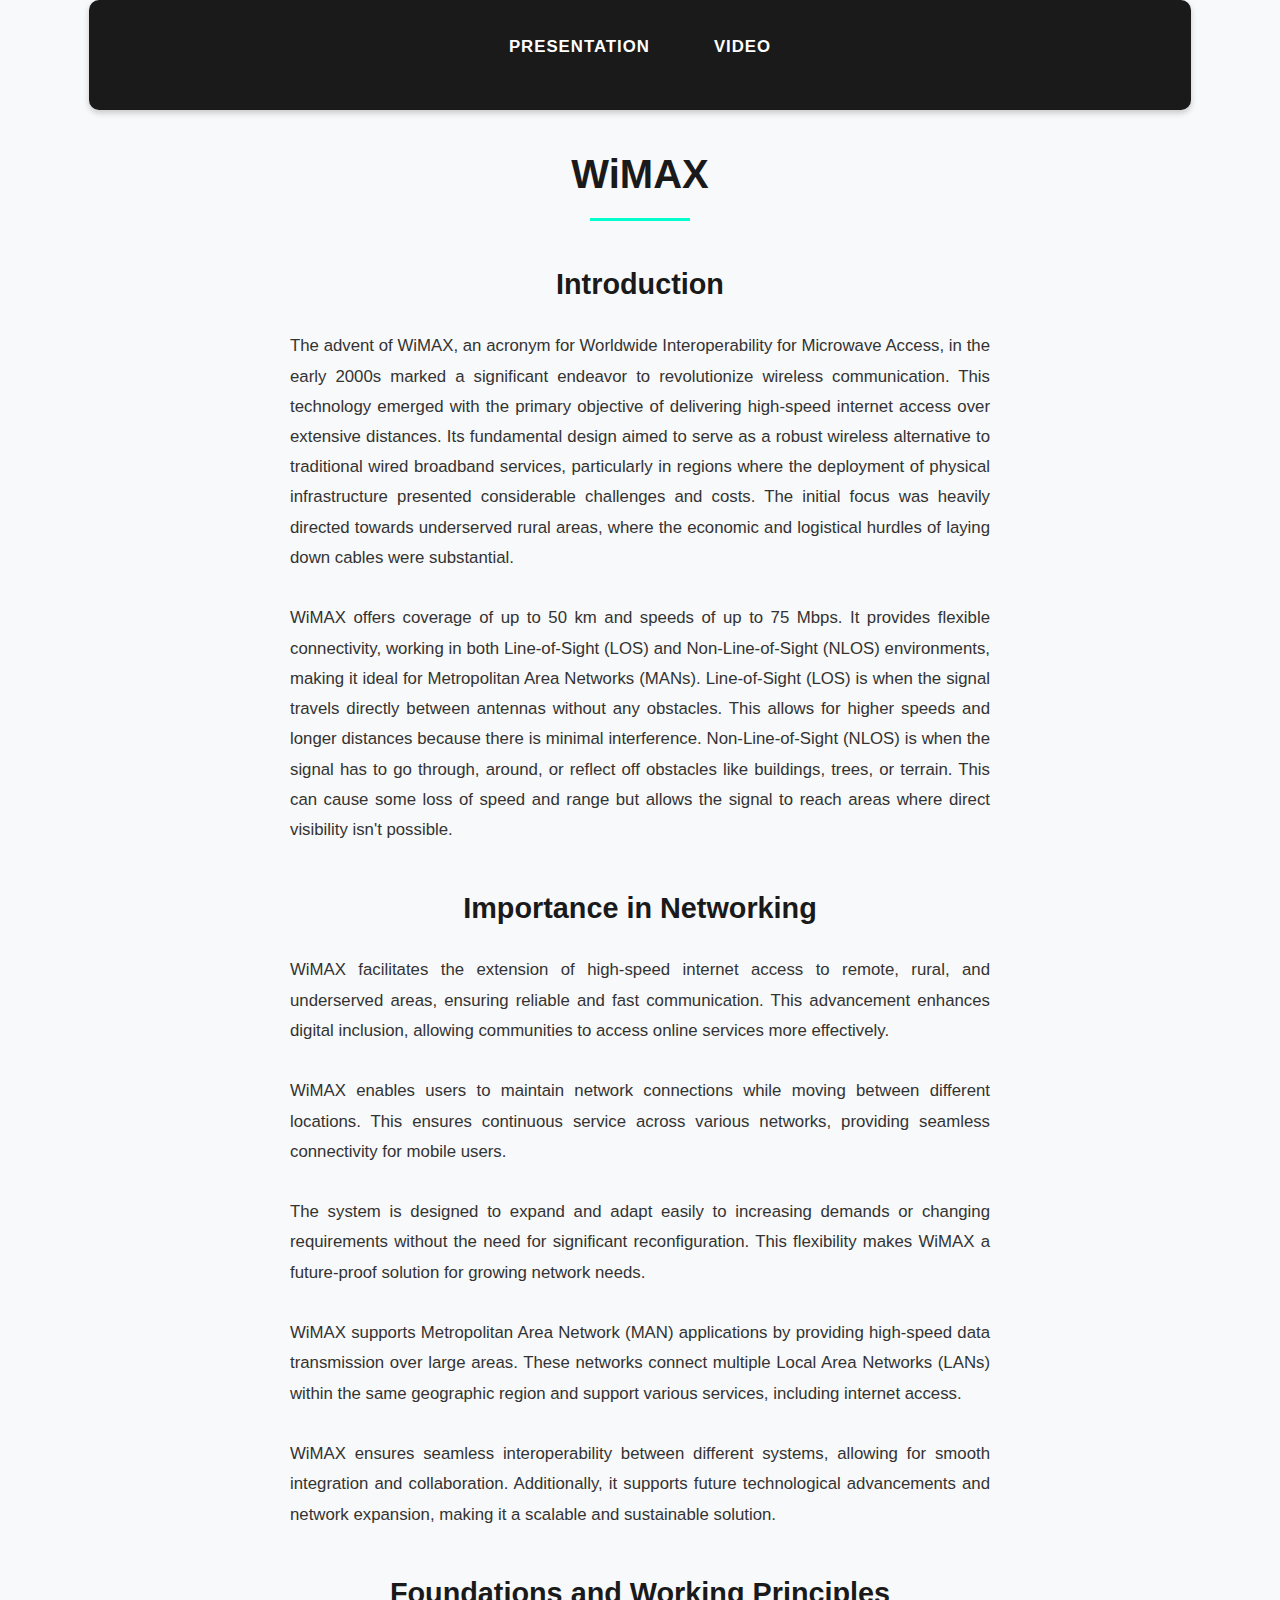
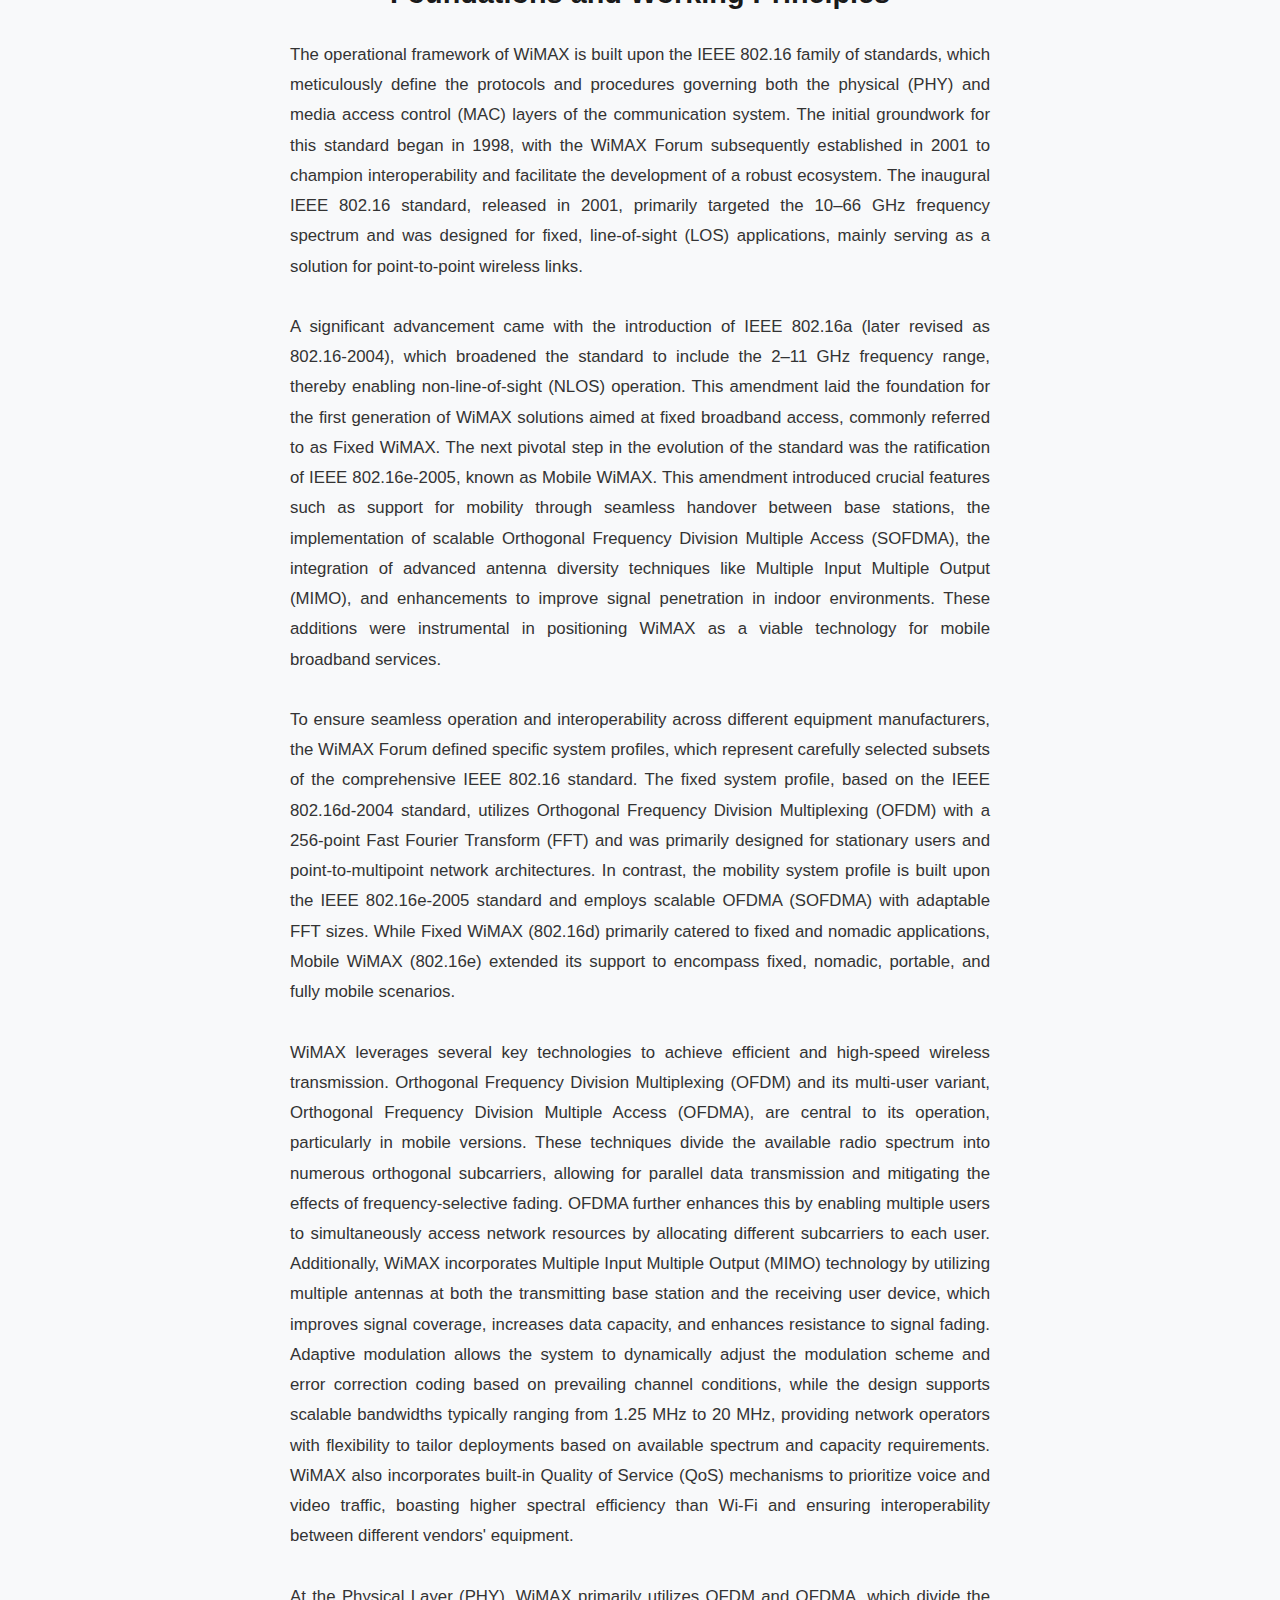
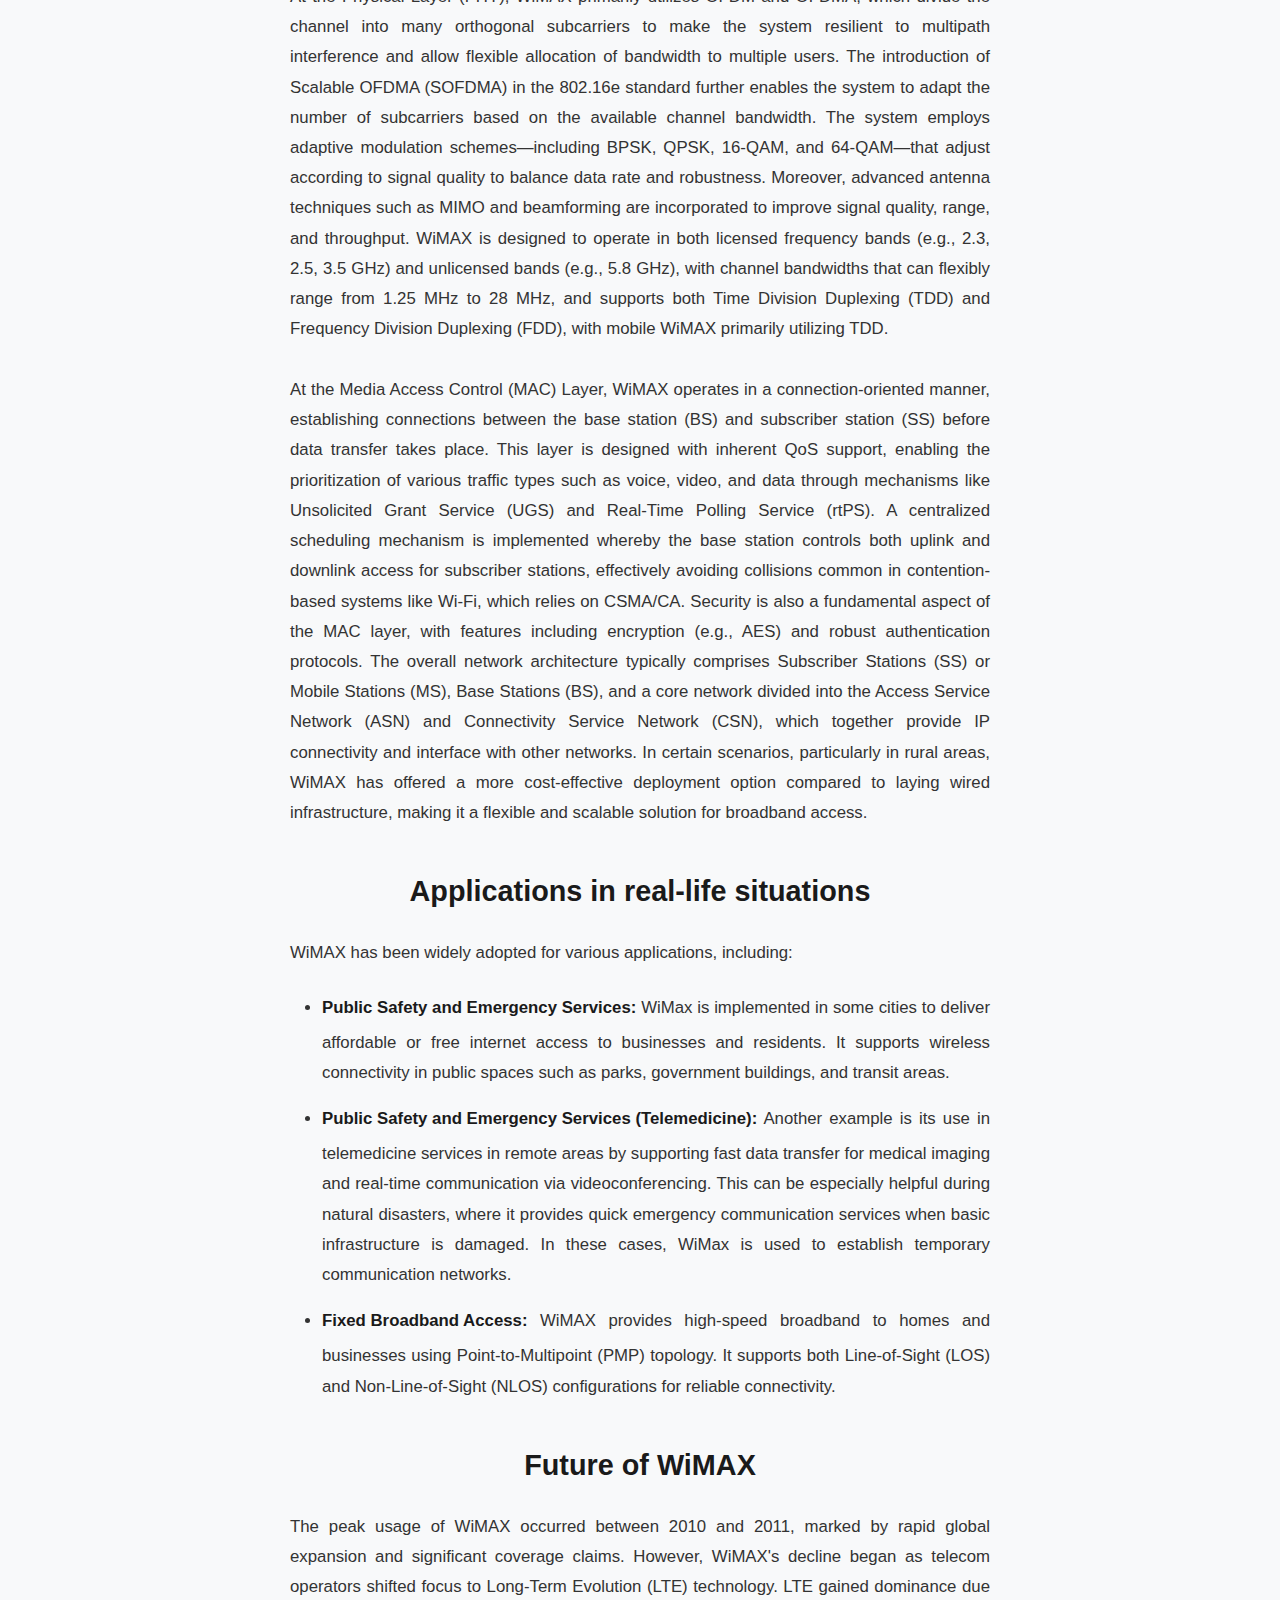
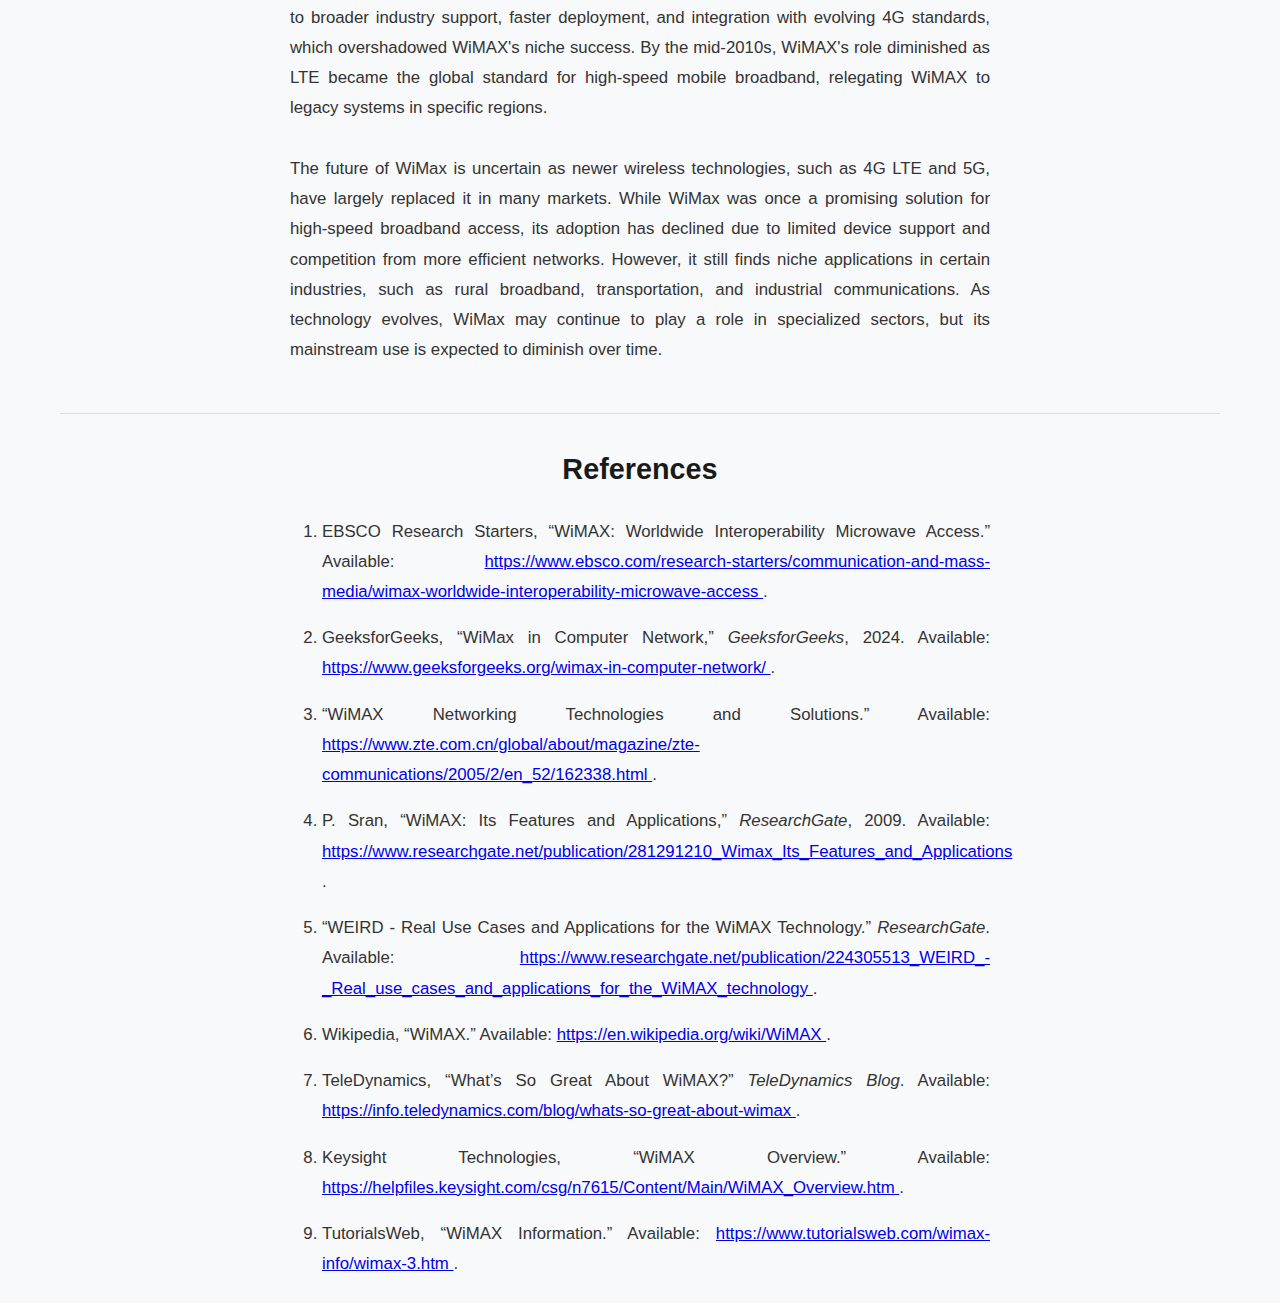
==== index.html @ c0989d50 "Initial commit: Add HTML structure for WiMAX presentation and video pages, along with accompanying C" ====
<!DOCTYPE html>
<html lang="en">
<head>
    <meta charset="UTF-8">
    <meta name="viewport" content="width=device-width, initial-scale=1.0">
    <title>WiMAX</title>
    <link rel="stylesheet" href="style.css">
    <script>
        // Calculate scrollbar width and add it as a CSS variable
        document.documentElement.style.setProperty('--scrollbar-width', 
            (window.innerWidth - document.documentElement.clientWidth) + 'px');
    </script>
</head>
<body>
    <nav>
        <ul>
            <li><a href="index.html">Presentation</a></li>
            <li><a href="video.html">Video</a></li>
        </ul>
    </nav>
    <h1>WiMAX</h1>
    <h2>Introduction</h2>
    <p>The advent of WiMAX, an acronym for Worldwide Interoperability for Microwave Access, in the early 2000s marked a significant endeavor to revolutionize wireless communication. This technology emerged with the primary objective of delivering high-speed internet access over extensive distances.  Its fundamental design aimed to serve as a robust wireless alternative to traditional wired broadband services, particularly in regions where the deployment of physical infrastructure presented considerable challenges and costs. The initial focus was heavily directed towards underserved rural areas, where the economic and logistical hurdles of laying down cables were substantial.
    <br>
    <br>
    WiMAX offers coverage of up to 50 km and speeds of up to 75 Mbps. It provides flexible connectivity, working in both Line-of-Sight (LOS) and Non-Line-of-Sight (NLOS) environments, making it ideal for Metropolitan Area Networks (MANs). Line-of-Sight (LOS) is when the signal travels directly between antennas without any obstacles. This allows for higher speeds and longer distances because there is minimal interference. Non-Line-of-Sight (NLOS) is when the signal has to go through, around, or reflect off obstacles like buildings, trees, or terrain. This can cause some loss of speed and range but allows the signal to reach areas where direct visibility isn't possible.</p>
    <h2>Importance in Networking</h2>
    <p>WiMAX facilitates the extension of high-speed internet access to remote, rural, and underserved areas, ensuring reliable and fast communication. This advancement enhances digital inclusion, allowing communities to access online services more effectively.
    <br>
    <br>
    WiMAX enables users to maintain network connections while moving between different locations. This ensures continuous service across various networks, providing seamless connectivity for mobile users.
    <br>
    <br>
    The system is designed to expand and adapt easily to increasing demands or changing requirements without the need for significant reconfiguration. This flexibility makes WiMAX a future-proof solution for growing network needs.
    <br>
    <br>
    WiMAX supports Metropolitan Area Network (MAN) applications by providing high-speed data transmission over large areas. These networks connect multiple Local Area Networks (LANs) within the same geographic region and support various services, including internet access.
    <br>
    <br>
    WiMAX ensures seamless interoperability between different systems, allowing for smooth integration and collaboration. Additionally, it supports future technological advancements and network expansion, making it a scalable and sustainable solution.
    </p>

    <h2>Foundations and Working Principles</h2>
    <p>The operational framework of WiMAX is built upon the IEEE 802.16 family of standards, which meticulously define the protocols and procedures governing both the physical (PHY) and media access control (MAC) layers of the communication system. The initial groundwork for this standard began in 1998, with the WiMAX Forum subsequently established in 2001 to champion interoperability and facilitate the development of a robust ecosystem. The inaugural IEEE 802.16 standard, released in 2001, primarily targeted the 10–66 GHz frequency spectrum and was designed for fixed, line-of-sight (LOS) applications, mainly serving as a solution for point-to-point wireless links.
    <br>
    <br>
    A significant advancement came with the introduction of IEEE 802.16a (later revised as 802.16-2004), which broadened the standard to include the 2–11 GHz frequency range, thereby enabling non-line-of-sight (NLOS) operation. This amendment laid the foundation for the first generation of WiMAX solutions aimed at fixed broadband access, commonly referred to as Fixed WiMAX. The next pivotal step in the evolution of the standard was the ratification of IEEE 802.16e-2005, known as Mobile WiMAX. This amendment introduced crucial features such as support for mobility through seamless handover between base stations, the implementation of scalable Orthogonal Frequency Division Multiple Access (SOFDMA), the integration of advanced antenna diversity techniques like Multiple Input Multiple Output (MIMO), and enhancements to improve signal penetration in indoor environments. These additions were instrumental in positioning WiMAX as a viable technology for mobile broadband services.
    <br>
    <br>
    To ensure seamless operation and interoperability across different equipment manufacturers, the WiMAX Forum defined specific system profiles, which represent carefully selected subsets of the comprehensive IEEE 802.16 standard. The fixed system profile, based on the IEEE 802.16d-2004 standard, utilizes Orthogonal Frequency Division Multiplexing (OFDM) with a 256-point Fast Fourier Transform (FFT) and was primarily designed for stationary users and point-to-multipoint network architectures. In contrast, the mobility system profile is built upon the IEEE 802.16e-2005 standard and employs scalable OFDMA (SOFDMA) with adaptable FFT sizes. While Fixed WiMAX (802.16d) primarily catered to fixed and nomadic applications, Mobile WiMAX (802.16e) extended its support to encompass fixed, nomadic, portable, and fully mobile scenarios.
    <br>
    <br>
    WiMAX leverages several key technologies to achieve efficient and high-speed wireless transmission. Orthogonal Frequency Division Multiplexing (OFDM) and its multi-user variant, Orthogonal Frequency Division Multiple Access (OFDMA), are central to its operation, particularly in mobile versions. These techniques divide the available radio spectrum into numerous orthogonal subcarriers, allowing for parallel data transmission and mitigating the effects of frequency-selective fading. OFDMA further enhances this by enabling multiple users to simultaneously access network resources by allocating different subcarriers to each user. Additionally, WiMAX incorporates Multiple Input Multiple Output (MIMO) technology by utilizing multiple antennas at both the transmitting base station and the receiving user device, which improves signal coverage, increases data capacity, and enhances resistance to signal fading. Adaptive modulation allows the system to dynamically adjust the modulation scheme and error correction coding based on prevailing channel conditions, while the design supports scalable bandwidths typically ranging from 1.25 MHz to 20 MHz, providing network operators with flexibility to tailor deployments based on available spectrum and capacity requirements. WiMAX also incorporates built-in Quality of Service (QoS) mechanisms to prioritize voice and video traffic, boasting higher spectral efficiency than Wi-Fi and ensuring interoperability between different vendors' equipment.
    <br>
    <br>
    At the Physical Layer (PHY), WiMAX primarily utilizes OFDM and OFDMA, which divide the channel into many orthogonal subcarriers to make the system resilient to multipath interference and allow flexible allocation of bandwidth to multiple users. The introduction of Scalable OFDMA (SOFDMA) in the 802.16e standard further enables the system to adapt the number of subcarriers based on the available channel bandwidth. The system employs adaptive modulation schemes—including BPSK, QPSK, 16-QAM, and 64-QAM—that adjust according to signal quality to balance data rate and robustness. Moreover, advanced antenna techniques such as MIMO and beamforming are incorporated to improve signal quality, range, and throughput. WiMAX is designed to operate in both licensed frequency bands (e.g., 2.3, 2.5, 3.5 GHz) and unlicensed bands (e.g., 5.8 GHz), with channel bandwidths that can flexibly range from 1.25 MHz to 28 MHz, and supports both Time Division Duplexing (TDD) and Frequency Division Duplexing (FDD), with mobile WiMAX primarily utilizing TDD.
    <br>
    <br>
    At the Media Access Control (MAC) Layer, WiMAX operates in a connection-oriented manner, establishing connections between the base station (BS) and subscriber station (SS) before data transfer takes place. This layer is designed with inherent QoS support, enabling the prioritization of various traffic types such as voice, video, and data through mechanisms like Unsolicited Grant Service (UGS) and Real-Time Polling Service (rtPS). A centralized scheduling mechanism is implemented whereby the base station controls both uplink and downlink access for subscriber stations, effectively avoiding collisions common in contention-based systems like Wi-Fi, which relies on CSMA/CA. Security is also a fundamental aspect of the MAC layer, with features including encryption (e.g., AES) and robust authentication protocols. The overall network architecture typically comprises Subscriber Stations (SS) or Mobile Stations (MS), Base Stations (BS), and a core network divided into the Access Service Network (ASN) and Connectivity Service Network (CSN), which together provide IP connectivity and interface with other networks.
    In certain scenarios, particularly in rural areas, WiMAX has offered a more cost-effective deployment option compared to laying wired infrastructure, making it a flexible and scalable solution for broadband access.
    </p>
    <h2>Applications in real-life situations</h2>
    <p>WiMAX has been widely adopted for various applications, including:</p>
    <ul>
    <li>
        <strong>Public Safety and Emergency Services:</strong> WiMax is implemented in some cities to deliver affordable or free internet access to businesses and residents. It supports wireless connectivity in public spaces such as parks, government buildings, and transit areas.
    </li>
    <li>
        <strong>Public Safety and Emergency Services (Telemedicine):</strong> Another example is its use in telemedicine services in remote areas by supporting fast data transfer for medical imaging and real-time communication via videoconferencing. This can be especially helpful during natural disasters, where it provides quick emergency communication services when basic infrastructure is damaged. In these cases, WiMax is used to establish temporary communication networks.
    </li>
    <li>
        <strong>Fixed Broadband Access:</strong> WiMAX provides high-speed broadband to homes and businesses using Point-to-Multipoint (PMP) topology. It supports both Line-of-Sight (LOS) and Non-Line-of-Sight (NLOS) configurations for reliable connectivity.
    </li>
    </ul>
    <h2>Future of WiMAX</h2>
    <p> 
        The peak usage of WiMAX occurred between 2010 and 2011, marked by rapid global expansion and significant coverage claims. However, WiMAX's decline began as telecom operators shifted focus to Long-Term Evolution (LTE) technology. LTE gained dominance due to broader industry support, faster deployment, and integration with evolving 4G standards, which overshadowed WiMAX's niche success. By the mid-2010s, WiMAX's role diminished as LTE became the global standard for high-speed mobile broadband, relegating WiMAX to legacy systems in specific regions.
        <br>    
        <br>
        The future of WiMax is uncertain as newer wireless technologies, such as 4G LTE and 5G, have largely replaced it in many markets. While WiMax was once a promising solution for high-speed broadband access, its adoption has declined due to limited device support and competition from more efficient networks. However, it still finds niche applications in certain industries, such as rural broadband, transportation, and industrial communications. As technology evolves, WiMax may continue to play a role in specialized sectors, but its mainstream use is expected to diminish over time.
    </p>
    <h2>References</h2>
    <ol>
        <li>EBSCO Research Starters, “WiMAX: Worldwide Interoperability Microwave Access.” Available: 
            <a href="https://www.ebsco.com/research-starters/communication-and-mass-media/wimax-worldwide-interoperability-microwave-access" target="_blank">
                https://www.ebsco.com/research-starters/communication-and-mass-media/wimax-worldwide-interoperability-microwave-access
            </a>.
        </li>
        <li>GeeksforGeeks, “WiMax in Computer Network,” <i>GeeksforGeeks</i>, 2024. Available: 
            <a href="https://www.geeksforgeeks.org/wimax-in-computer-network/" target="_blank">
                https://www.geeksforgeeks.org/wimax-in-computer-network/
            </a>.
        </li>
        <li>“WiMAX Networking Technologies and Solutions.” Available: 
            <a href="https://www.zte.com.cn/global/about/magazine/zte-communications/2005/2/en_52/162338.html" target="_blank">
                https://www.zte.com.cn/global/about/magazine/zte-communications/2005/2/en_52/162338.html
            </a>.
        </li>
        <li>P. Sran, “WiMAX: Its Features and Applications,” <i>ResearchGate</i>, 2009. Available: 
            <a href="https://www.researchgate.net/publication/281291210_Wimax_Its_Features_and_Applications" target="_blank">
                https://www.researchgate.net/publication/281291210_Wimax_Its_Features_and_Applications
            </a>.
        </li>
        <li>“WEIRD - Real Use Cases and Applications for the WiMAX Technology.” <i>ResearchGate</i>. Available: 
            <a href="https://www.researchgate.net/publication/224305513_WEIRD_-_Real_use_cases_and_applications_for_the_WiMAX_technology" target="_blank">
                https://www.researchgate.net/publication/224305513_WEIRD_-_Real_use_cases_and_applications_for_the_WiMAX_technology
            </a>.
        </li>
        <li>Wikipedia, “WiMAX.” Available: 
            <a href="https://en.wikipedia.org/wiki/WiMAX" target="_blank">
                https://en.wikipedia.org/wiki/WiMAX
            </a>.
        </li>
        <li>TeleDynamics, “What’s So Great About WiMAX?” <i>TeleDynamics Blog</i>. Available: 
            <a href="https://info.teledynamics.com/blog/whats-so-great-about-wimax" target="_blank">
                https://info.teledynamics.com/blog/whats-so-great-about-wimax
            </a>.
        </li>
        <li>Keysight Technologies, “WiMAX Overview.” Available: 
            <a href="https://helpfiles.keysight.com/csg/n7615/Content/Main/WiMAX_Overview.htm" target="_blank">
                https://helpfiles.keysight.com/csg/n7615/Content/Main/WiMAX_Overview.htm
            </a>.
        </li>
        <li>TutorialsWeb, “WiMAX Information.” Available: 
            <a href="https://www.tutorialsweb.com/wimax-info/wimax-3.htm" target="_blank">
                https://www.tutorialsweb.com/wimax-info/wimax-3.htm
            </a>.
        </li>
    </ol>
</body>
</html>
---- style.css ----
nav {
    background-color: #1a1a1a;
    padding: 1.5rem;
    box-shadow: 0 3px 6px rgba(0,0,0,0.2);
    margin-bottom: 2rem;
    border-radius: 10px;
    width: 95%;
    margin-left: auto;
    margin-right: auto;
    box-sizing: border-box;
    display: flex;
    justify-content: center;
    align-items: center;
}

nav ul {
    list-style-type: none;
    padding: 0;
    margin: 0;
    display: flex;
    justify-content: center;
    align-items: center;
    width: 100%;
    gap: 2rem;
}

nav ul li {
    display: inline-block;
    text-align: center;
}

nav ul li a {
    text-decoration: none;
    color: #ffffff;
    font-weight: 600;
    letter-spacing: 1px;
    padding: 0.5rem 1rem;
    transition: all 0.3s ease;
    text-transform: uppercase;
    display: inline-block;
}

nav ul li a:hover {
    color: #00ffcc;
    text-shadow: 0 0 8px rgba(0, 255, 204, 0.5);
}

body {
    font-family: 'Segoe UI', Tahoma, Geneva, Verdana, sans-serif;
    max-width: 1200px;
    margin: 0 auto;
    padding: 0 20px;
    line-height: 1.6;
    color: #333;
    background-color: #f8f9fa;
    box-sizing: border-box;
}

h1, h2 {
    color: #1a1a1a;
    text-align: center;
    margin-top: 2rem;
    margin-bottom: 1.5rem;
}

h1 {
    font-size: 2.5rem;
    position: relative;
    padding-bottom: 15px;
}

h1::after {
    content: "";
    position: absolute;
    bottom: 0;
    left: 50%;
    transform: translateX(-50%);
    width: 100px;
    height: 3px;
    background-color: #00ffcc;
}

h2 {
    font-size: 1.8rem;
    margin-top: 2.5rem;
}

p {
    text-align: justify;
    max-width: 700px;
    margin: 0 auto 1.5rem;
    line-height: 1.8;
    font-size: 1.05rem;
}

/* Add styling for unordered lists to match paragraphs */
ul {
    text-align: justify;
    max-width: 700px;
    margin: 0 auto 1.5rem;
    padding-left: 2rem;
    box-sizing: border-box;
    list-style-position: outside;
}

/* Add styling for ordered lists to match paragraphs and unordered lists */
ol {
    text-align: justify;
    max-width: 700px;
    margin: 0 auto 1.5rem;
    padding-left: 2rem;
    box-sizing: border-box;
    list-style-position: outside;
}

/* Update existing li styling to ensure it works for both ul and ol */
li {
    margin-bottom: 1rem;
    line-height: 1.8;
    font-size: 1.05rem;
}

li strong {
    color: #1a1a1a;
    display: inline-block;
    margin-bottom: 0.3rem;
}

iframe {
    display: block;
    margin: 2rem auto;
    max-width: 100%;
    box-shadow: 0 4px 8px rgba(0,0,0,0.2);
    border-radius: 6px;
}

/* References section styling */
h2:last-of-type {
    margin-top: 3rem;
    border-top: 1px solid #ddd;
    padding-top: 2rem;
}

/* Responsive adjustments */
@media (max-width: 768px) {
    nav {
        width: 95%;
    }
    
    h1 {
        font-size: 2rem;
    }
    
    h2 {
        font-size: 1.5rem;
    }
    
    iframe {
        width: 100%;
        height: 250px;
    }
}

html {
    margin-left: calc(100vw - 100%);
    margin-right: 0;
}
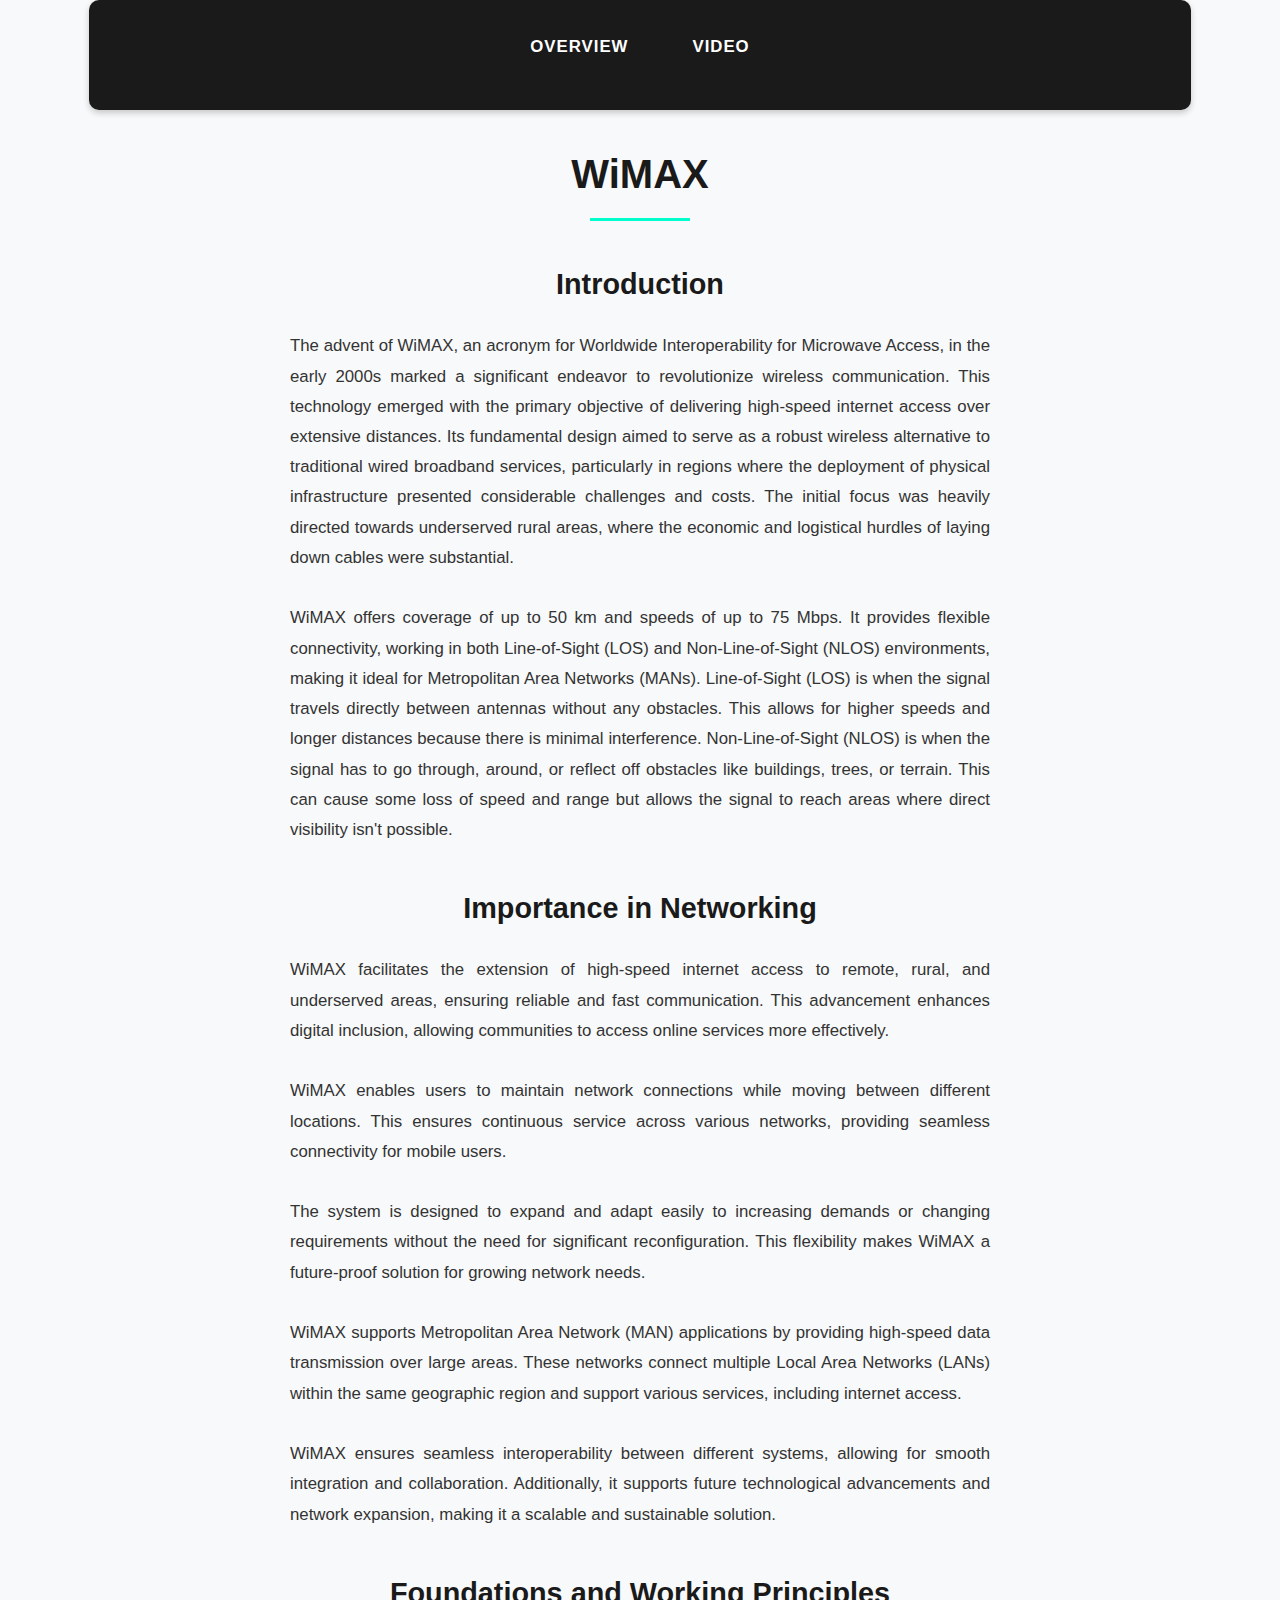
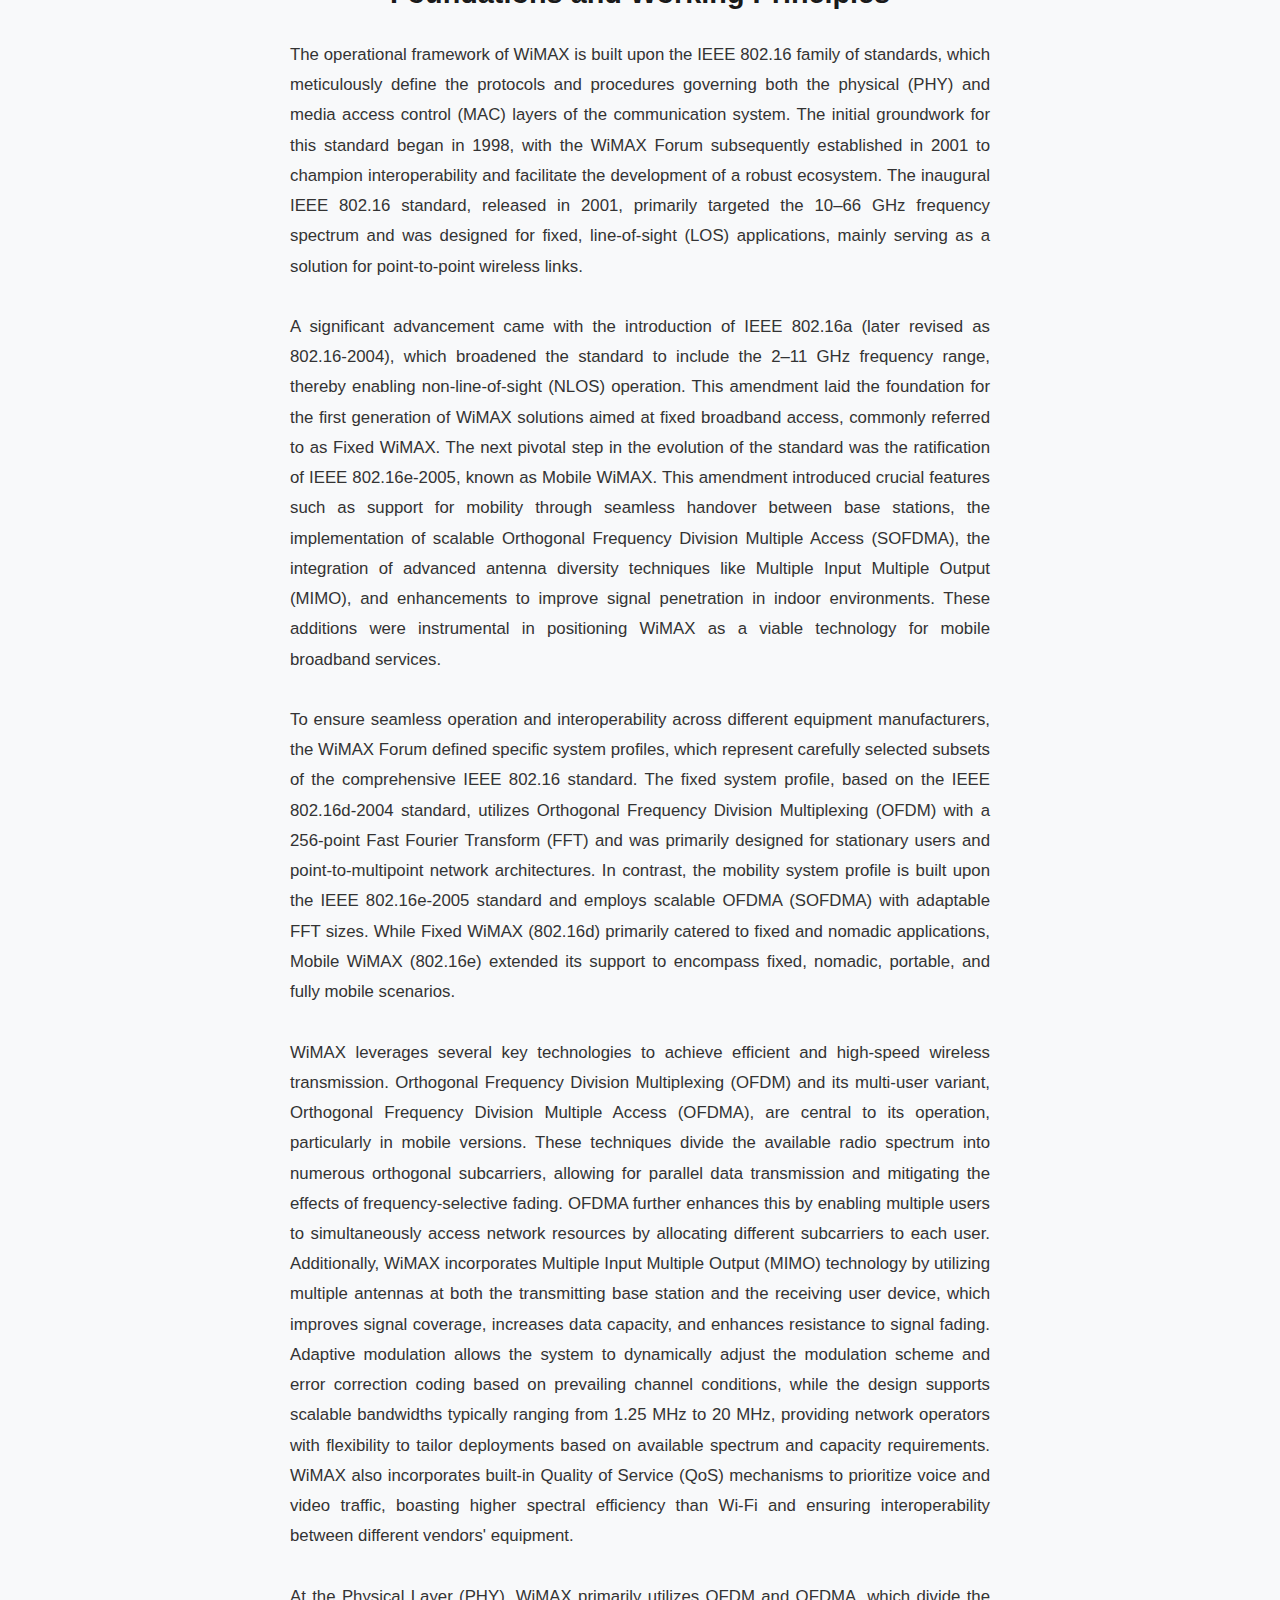
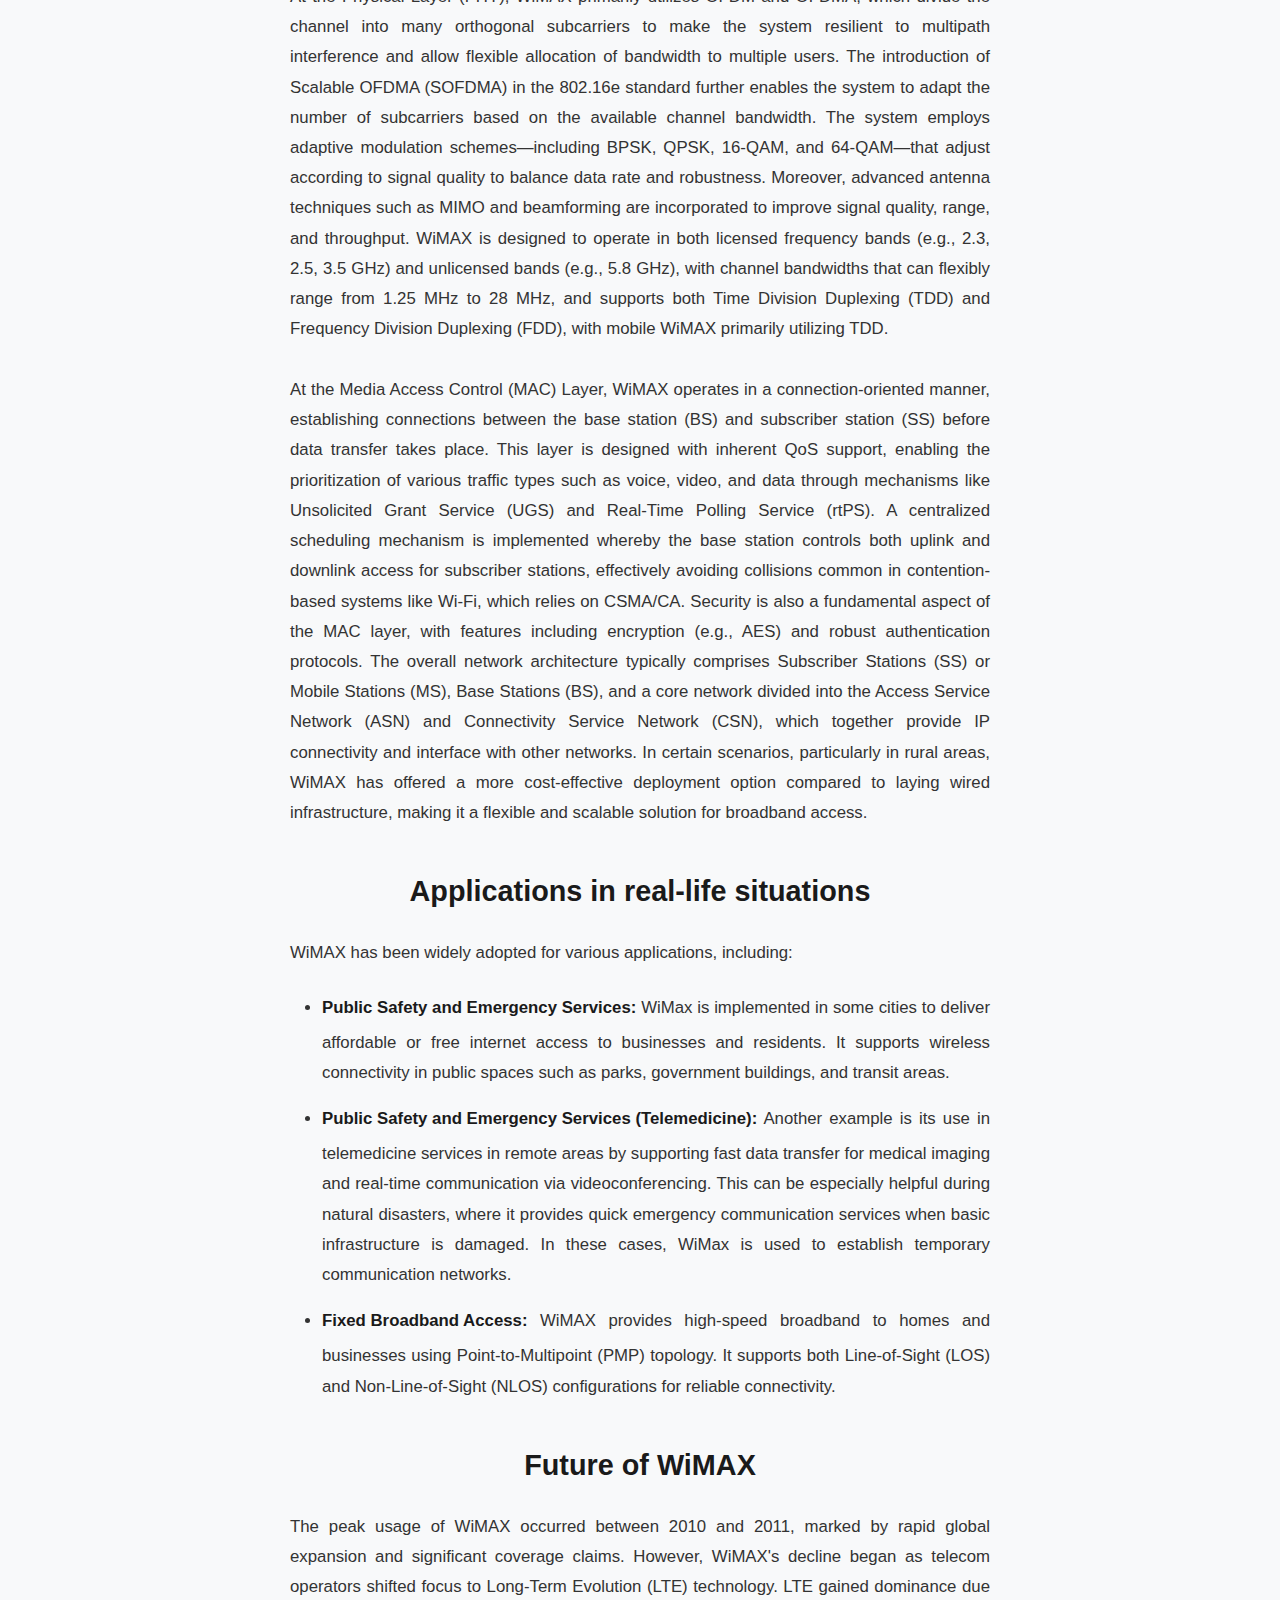
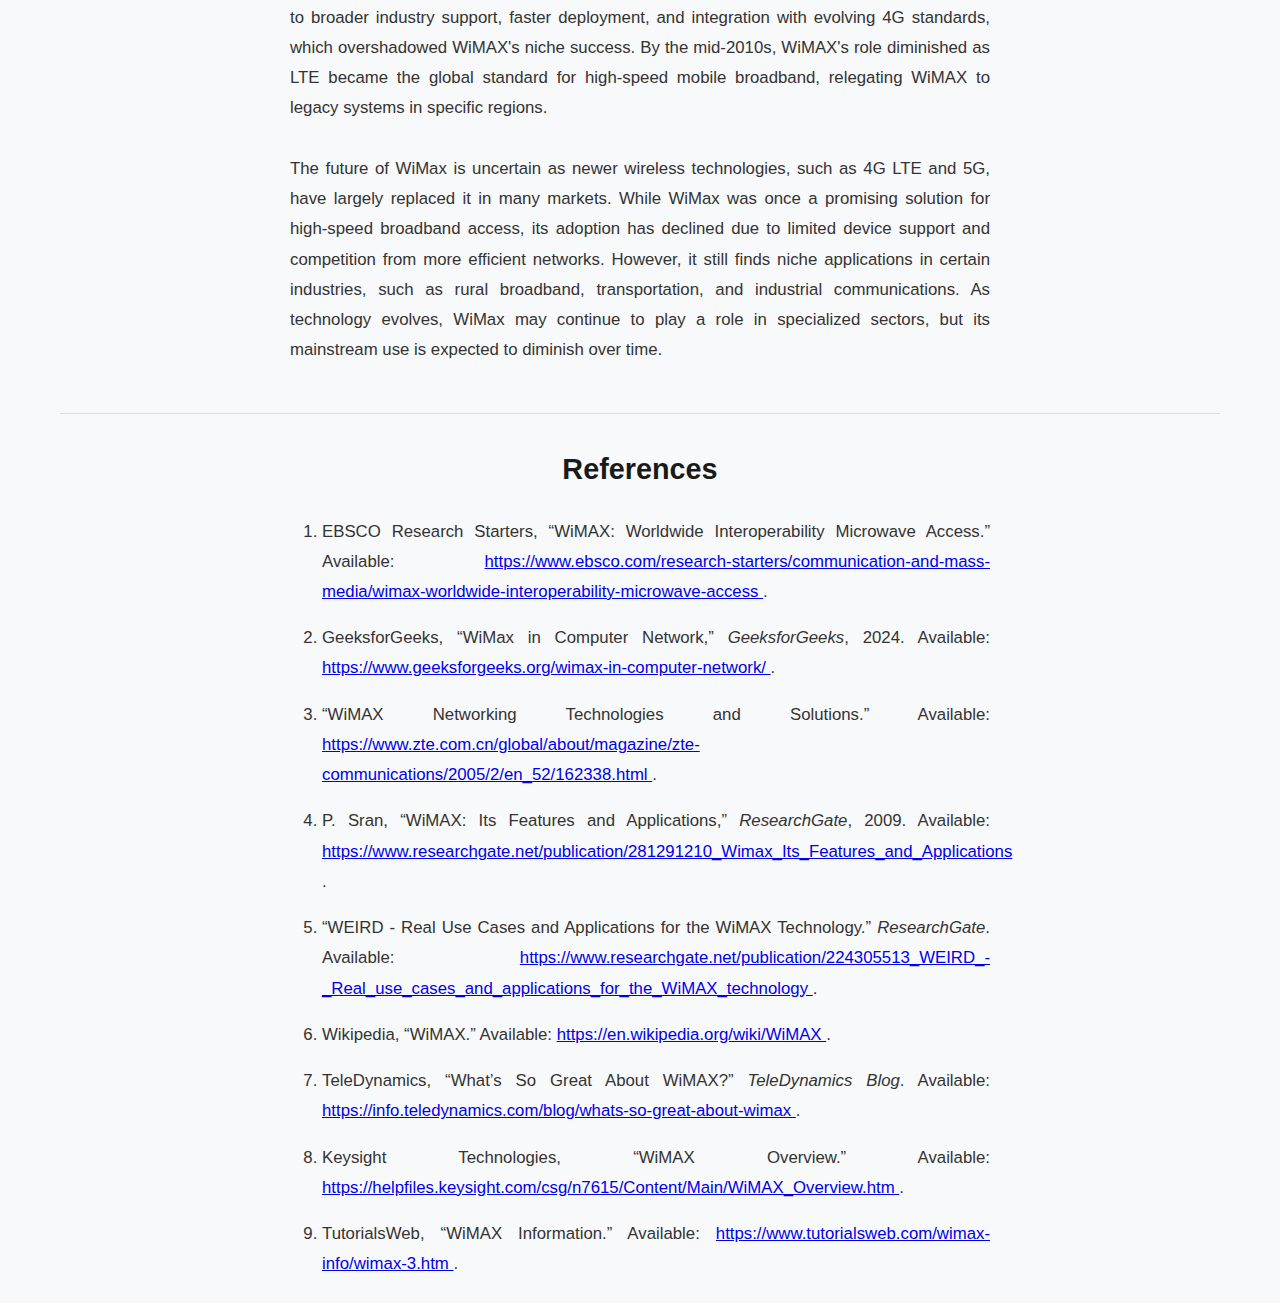
==== commit 2dc11a13: "Change Presentation label for Overview" ====
--- a/index.html
+++ b/index.html
@@ -14,7 +14,7 @@
 <body>
     <nav>
         <ul>
-            <li><a href="index.html">Presentation</a></li>
+            <li><a href="index.html">Overview</a></li>
             <li><a href="video.html">Video</a></li>
         </ul>
     </nav>
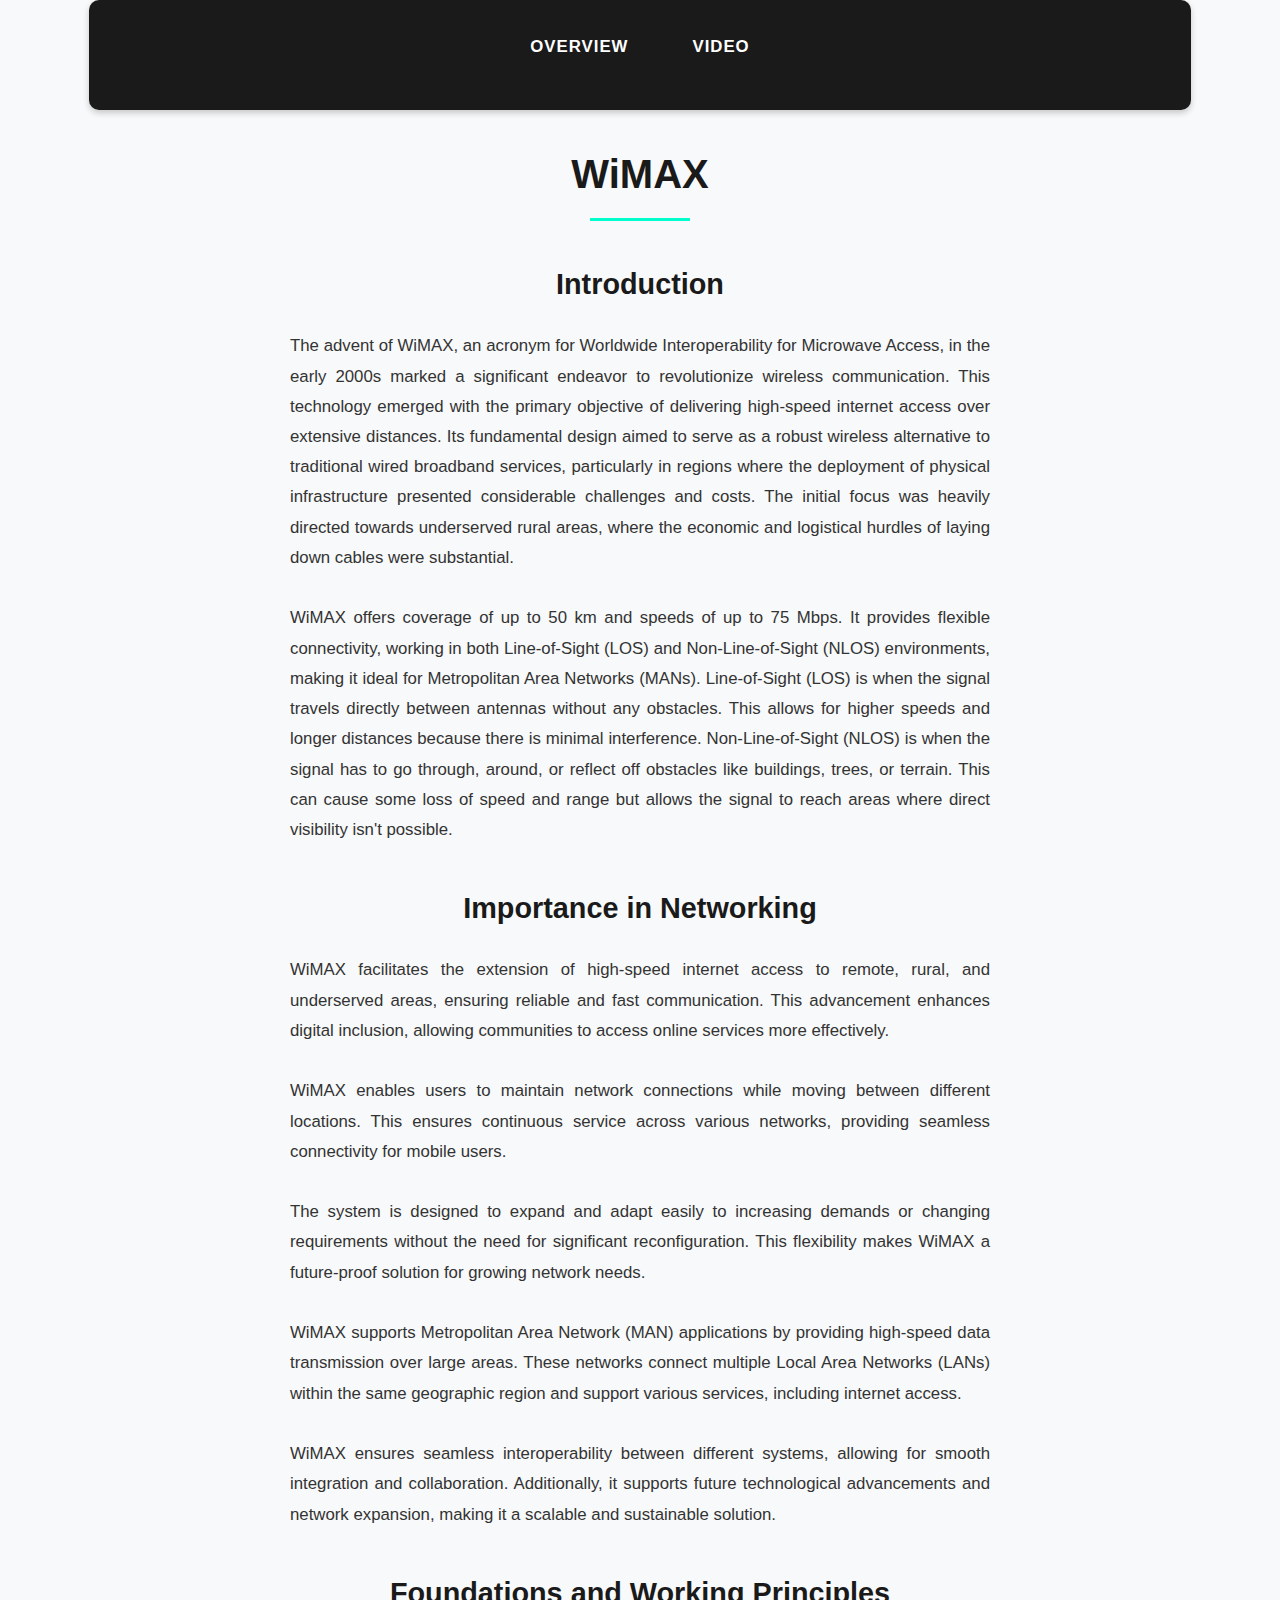
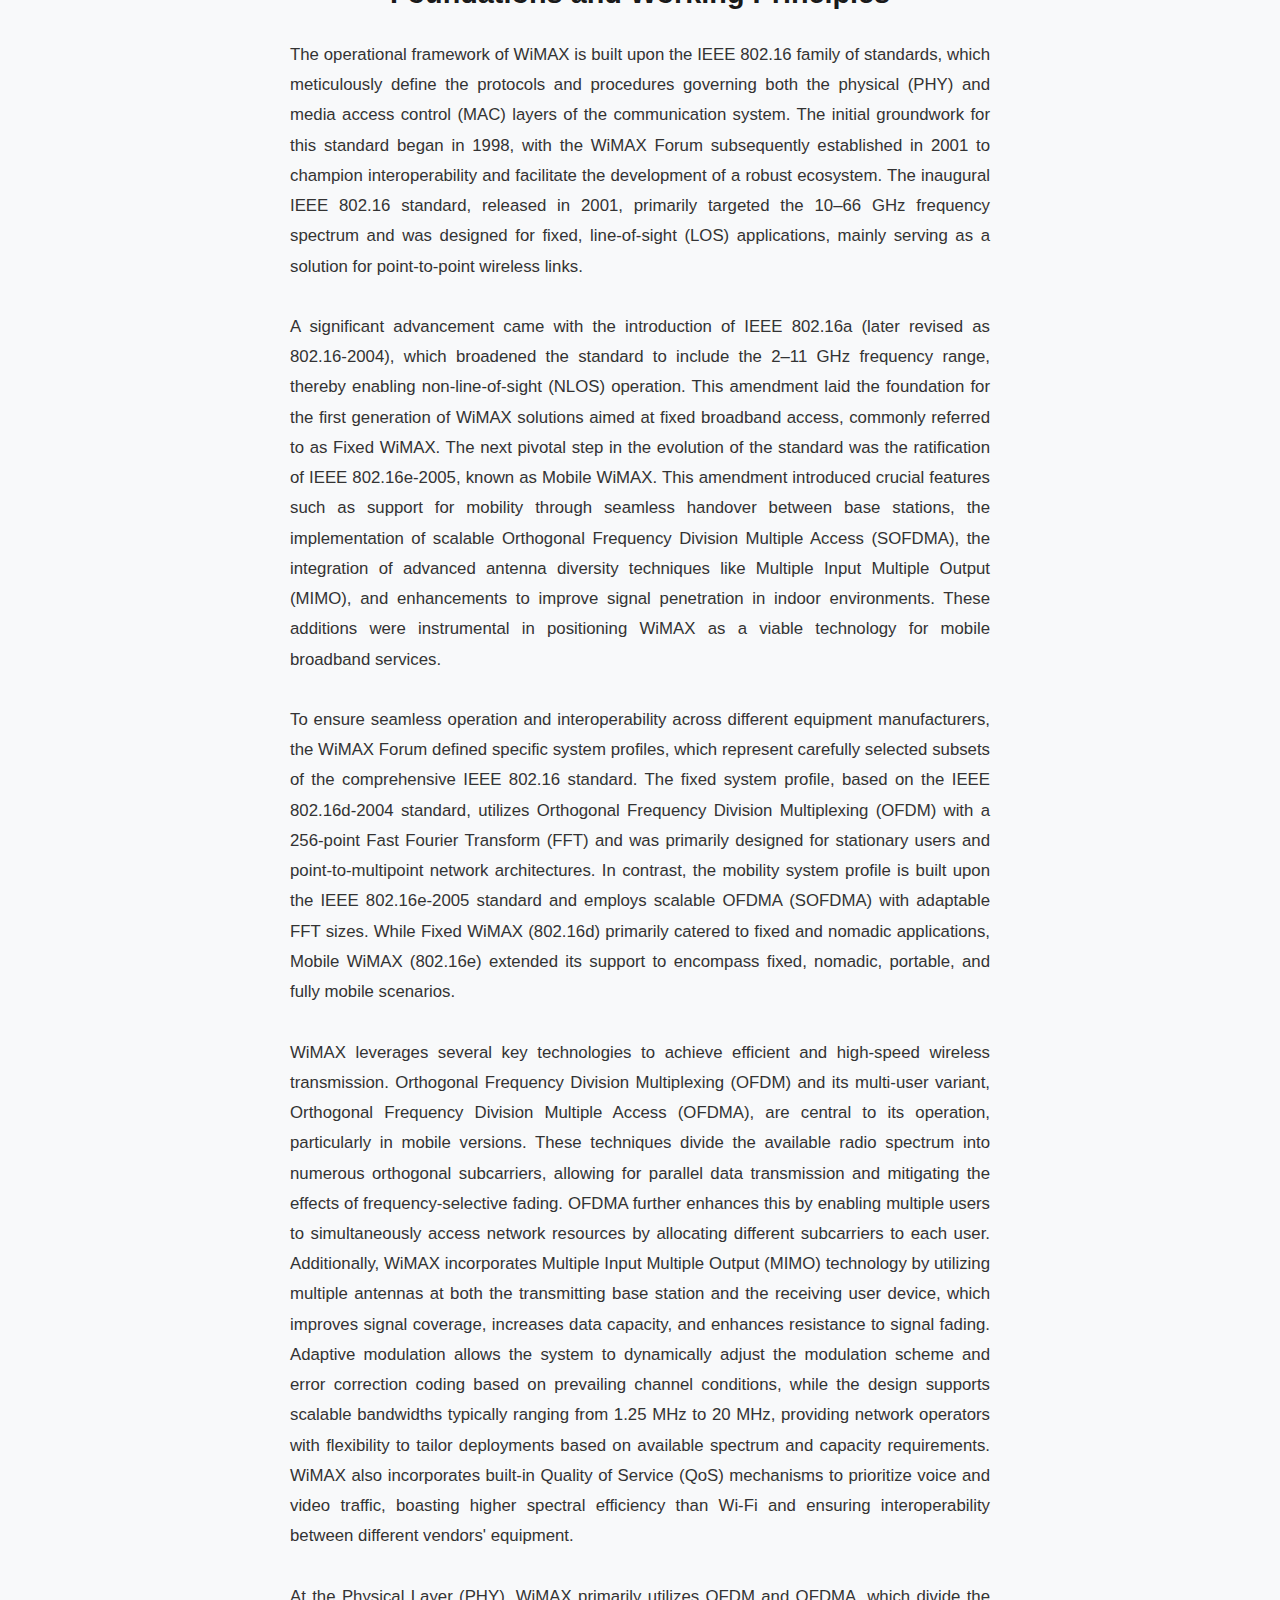
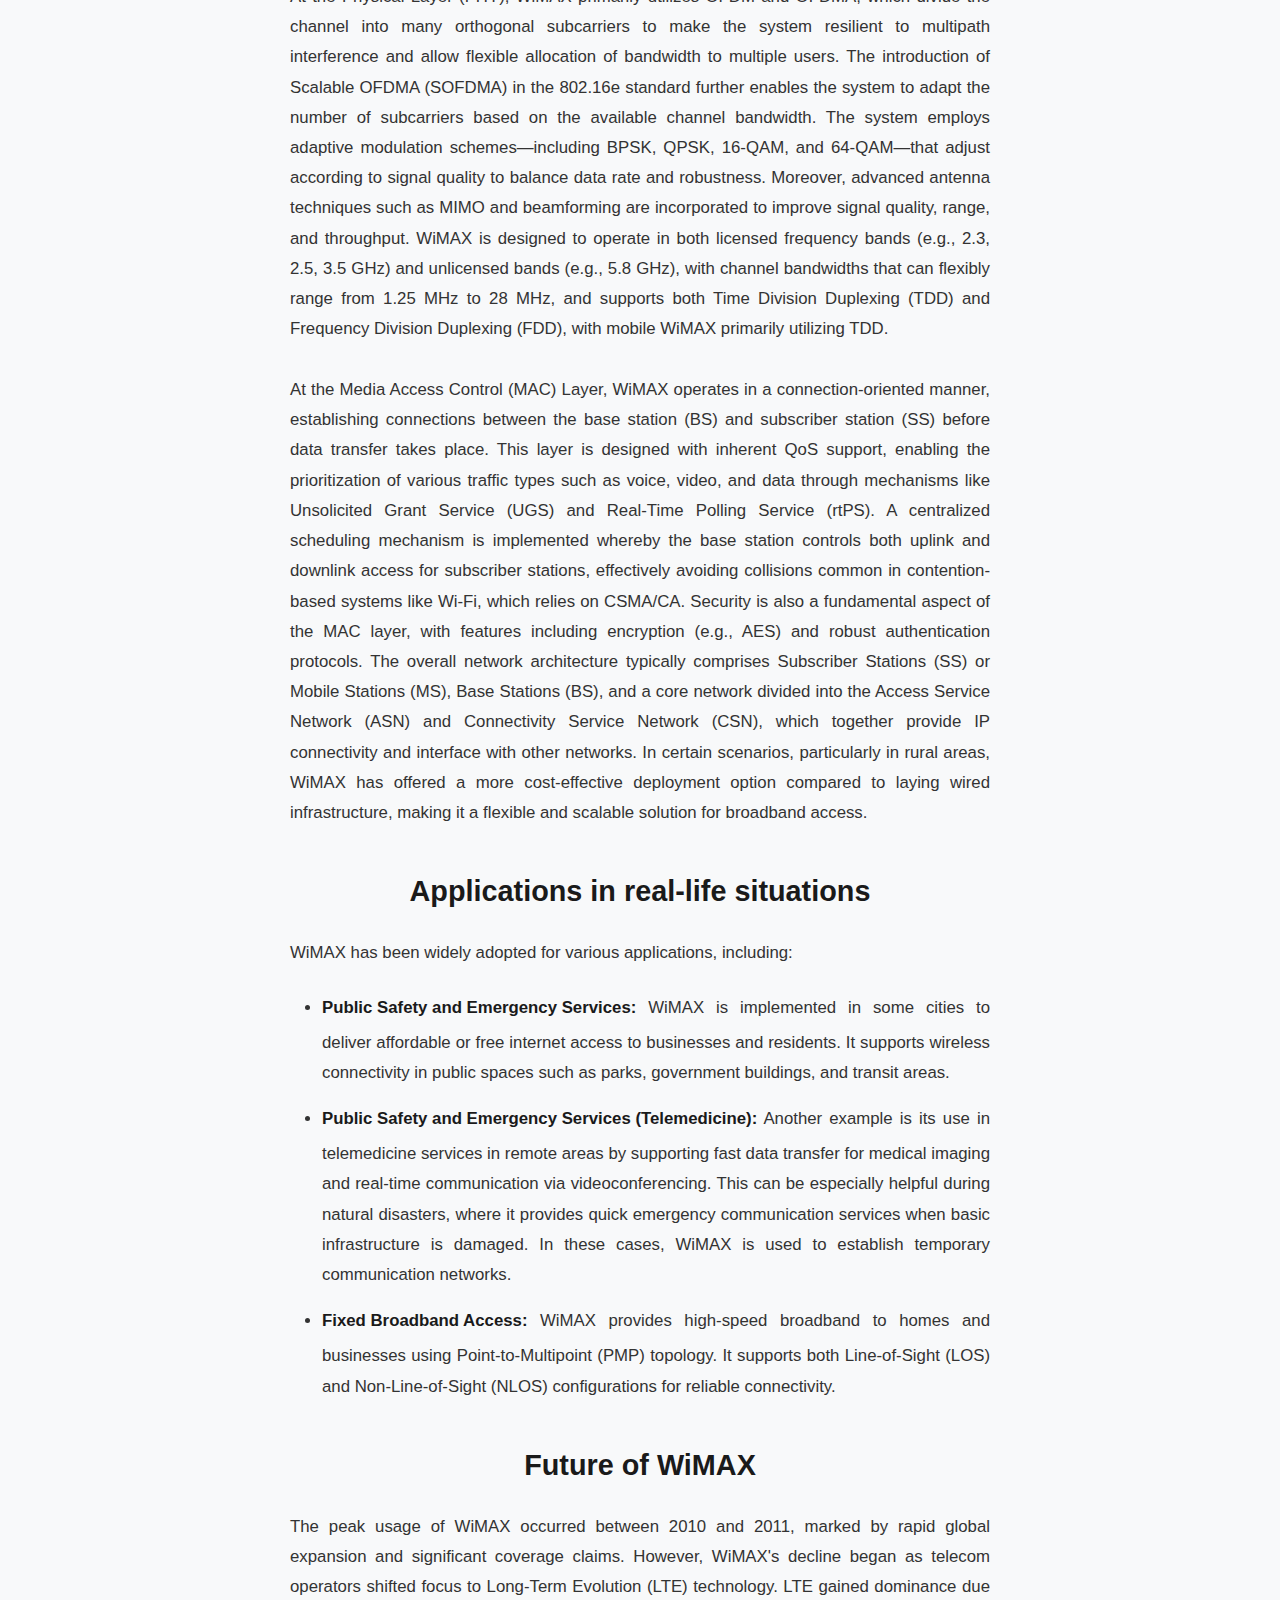
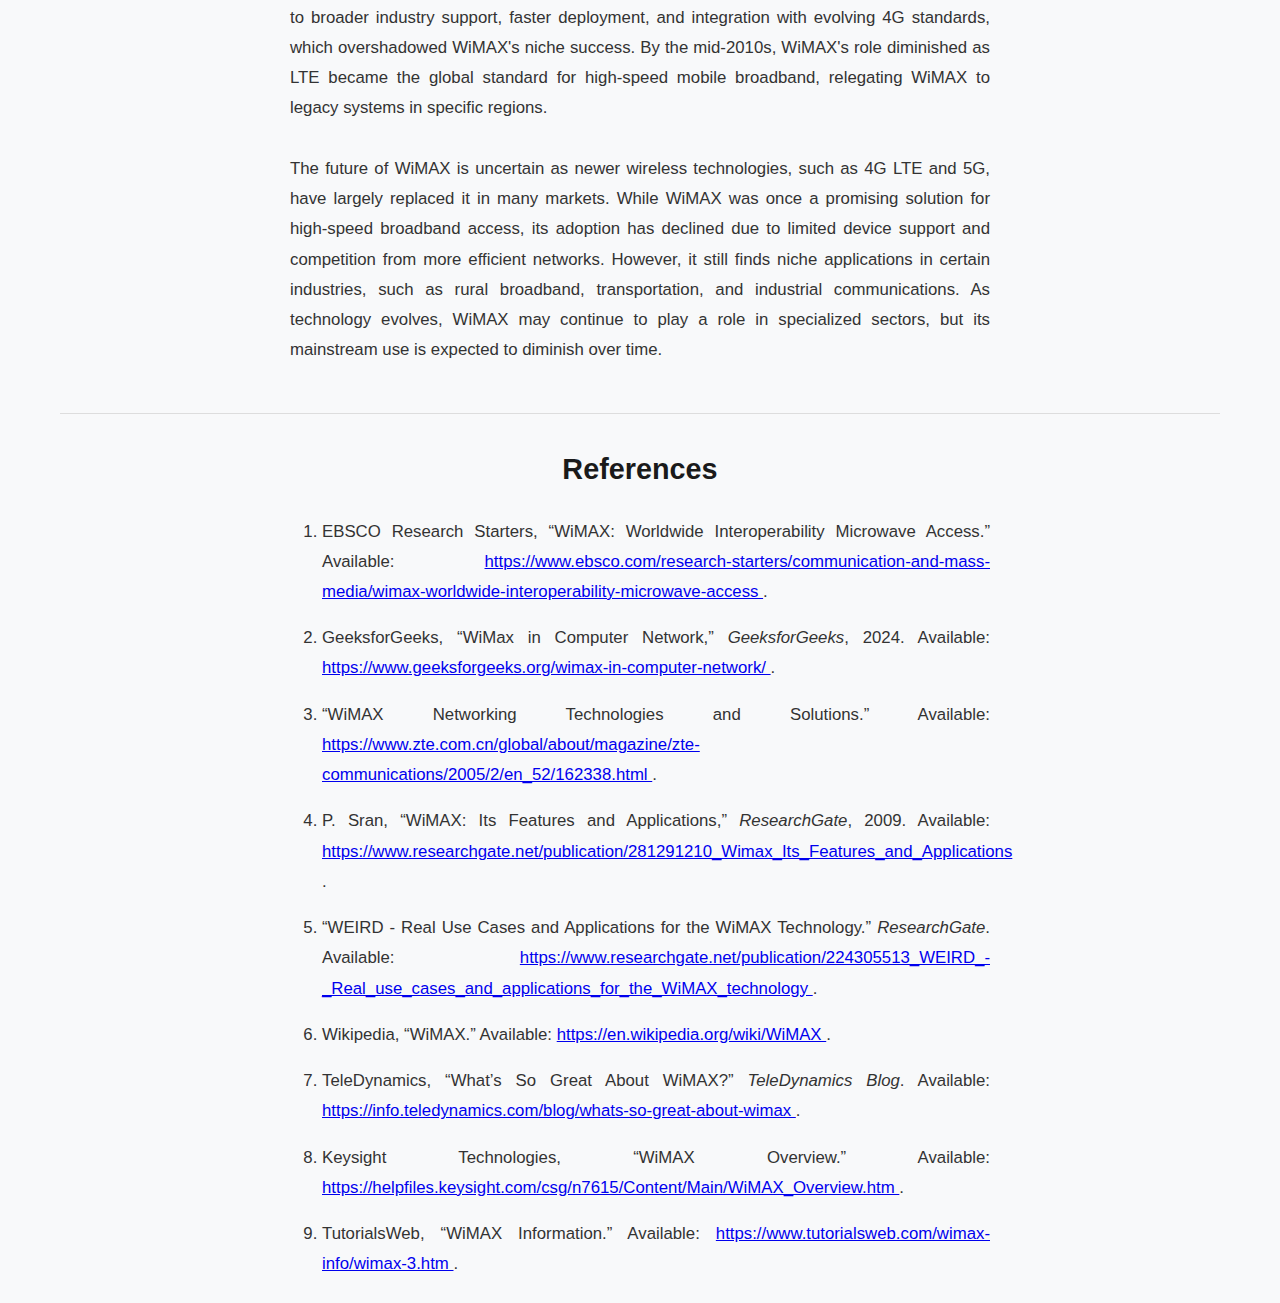
==== commit 97b0045f: "Fix capitalization of "WiMAX" throughout the index.html file for consistency and accuracy." ====
--- a/index.html
+++ b/index.html
@@ -63,10 +63,10 @@
     <p>WiMAX has been widely adopted for various applications, including:</p>
     <ul>
     <li>
-        <strong>Public Safety and Emergency Services:</strong> WiMax is implemented in some cities to deliver affordable or free internet access to businesses and residents. It supports wireless connectivity in public spaces such as parks, government buildings, and transit areas.
+        <strong>Public Safety and Emergency Services:</strong> WiMAX is implemented in some cities to deliver affordable or free internet access to businesses and residents. It supports wireless connectivity in public spaces such as parks, government buildings, and transit areas.
     </li>
     <li>
-        <strong>Public Safety and Emergency Services (Telemedicine):</strong> Another example is its use in telemedicine services in remote areas by supporting fast data transfer for medical imaging and real-time communication via videoconferencing. This can be especially helpful during natural disasters, where it provides quick emergency communication services when basic infrastructure is damaged. In these cases, WiMax is used to establish temporary communication networks.
+        <strong>Public Safety and Emergency Services (Telemedicine):</strong> Another example is its use in telemedicine services in remote areas by supporting fast data transfer for medical imaging and real-time communication via videoconferencing. This can be especially helpful during natural disasters, where it provides quick emergency communication services when basic infrastructure is damaged. In these cases, WiMAX is used to establish temporary communication networks.
     </li>
     <li>
         <strong>Fixed Broadband Access:</strong> WiMAX provides high-speed broadband to homes and businesses using Point-to-Multipoint (PMP) topology. It supports both Line-of-Sight (LOS) and Non-Line-of-Sight (NLOS) configurations for reliable connectivity.
@@ -77,7 +77,7 @@
         The peak usage of WiMAX occurred between 2010 and 2011, marked by rapid global expansion and significant coverage claims. However, WiMAX's decline began as telecom operators shifted focus to Long-Term Evolution (LTE) technology. LTE gained dominance due to broader industry support, faster deployment, and integration with evolving 4G standards, which overshadowed WiMAX's niche success. By the mid-2010s, WiMAX's role diminished as LTE became the global standard for high-speed mobile broadband, relegating WiMAX to legacy systems in specific regions.
         <br>    
         <br>
-        The future of WiMax is uncertain as newer wireless technologies, such as 4G LTE and 5G, have largely replaced it in many markets. While WiMax was once a promising solution for high-speed broadband access, its adoption has declined due to limited device support and competition from more efficient networks. However, it still finds niche applications in certain industries, such as rural broadband, transportation, and industrial communications. As technology evolves, WiMax may continue to play a role in specialized sectors, but its mainstream use is expected to diminish over time.
+        The future of WiMAX is uncertain as newer wireless technologies, such as 4G LTE and 5G, have largely replaced it in many markets. While WiMAX was once a promising solution for high-speed broadband access, its adoption has declined due to limited device support and competition from more efficient networks. However, it still finds niche applications in certain industries, such as rural broadband, transportation, and industrial communications. As technology evolves, WiMAX may continue to play a role in specialized sectors, but its mainstream use is expected to diminish over time.
     </p>
     <h2>References</h2>
     <ol>
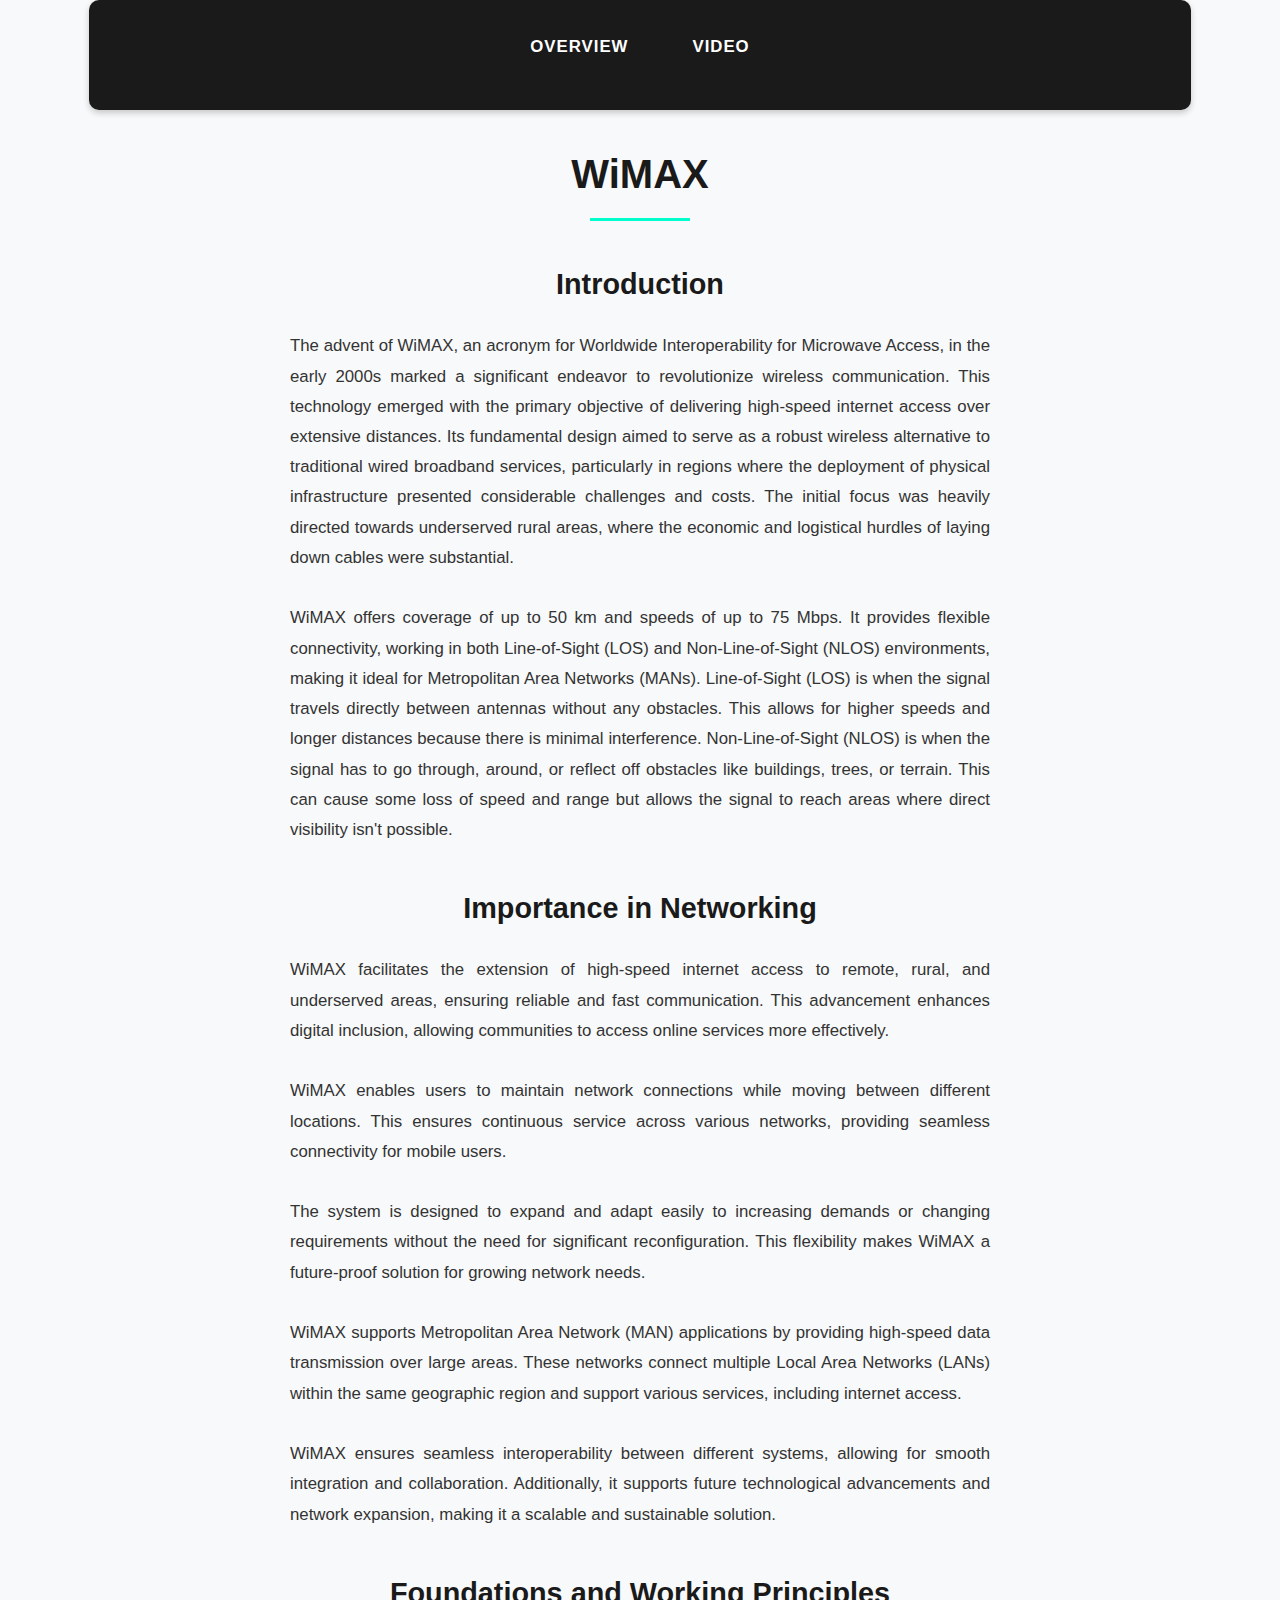
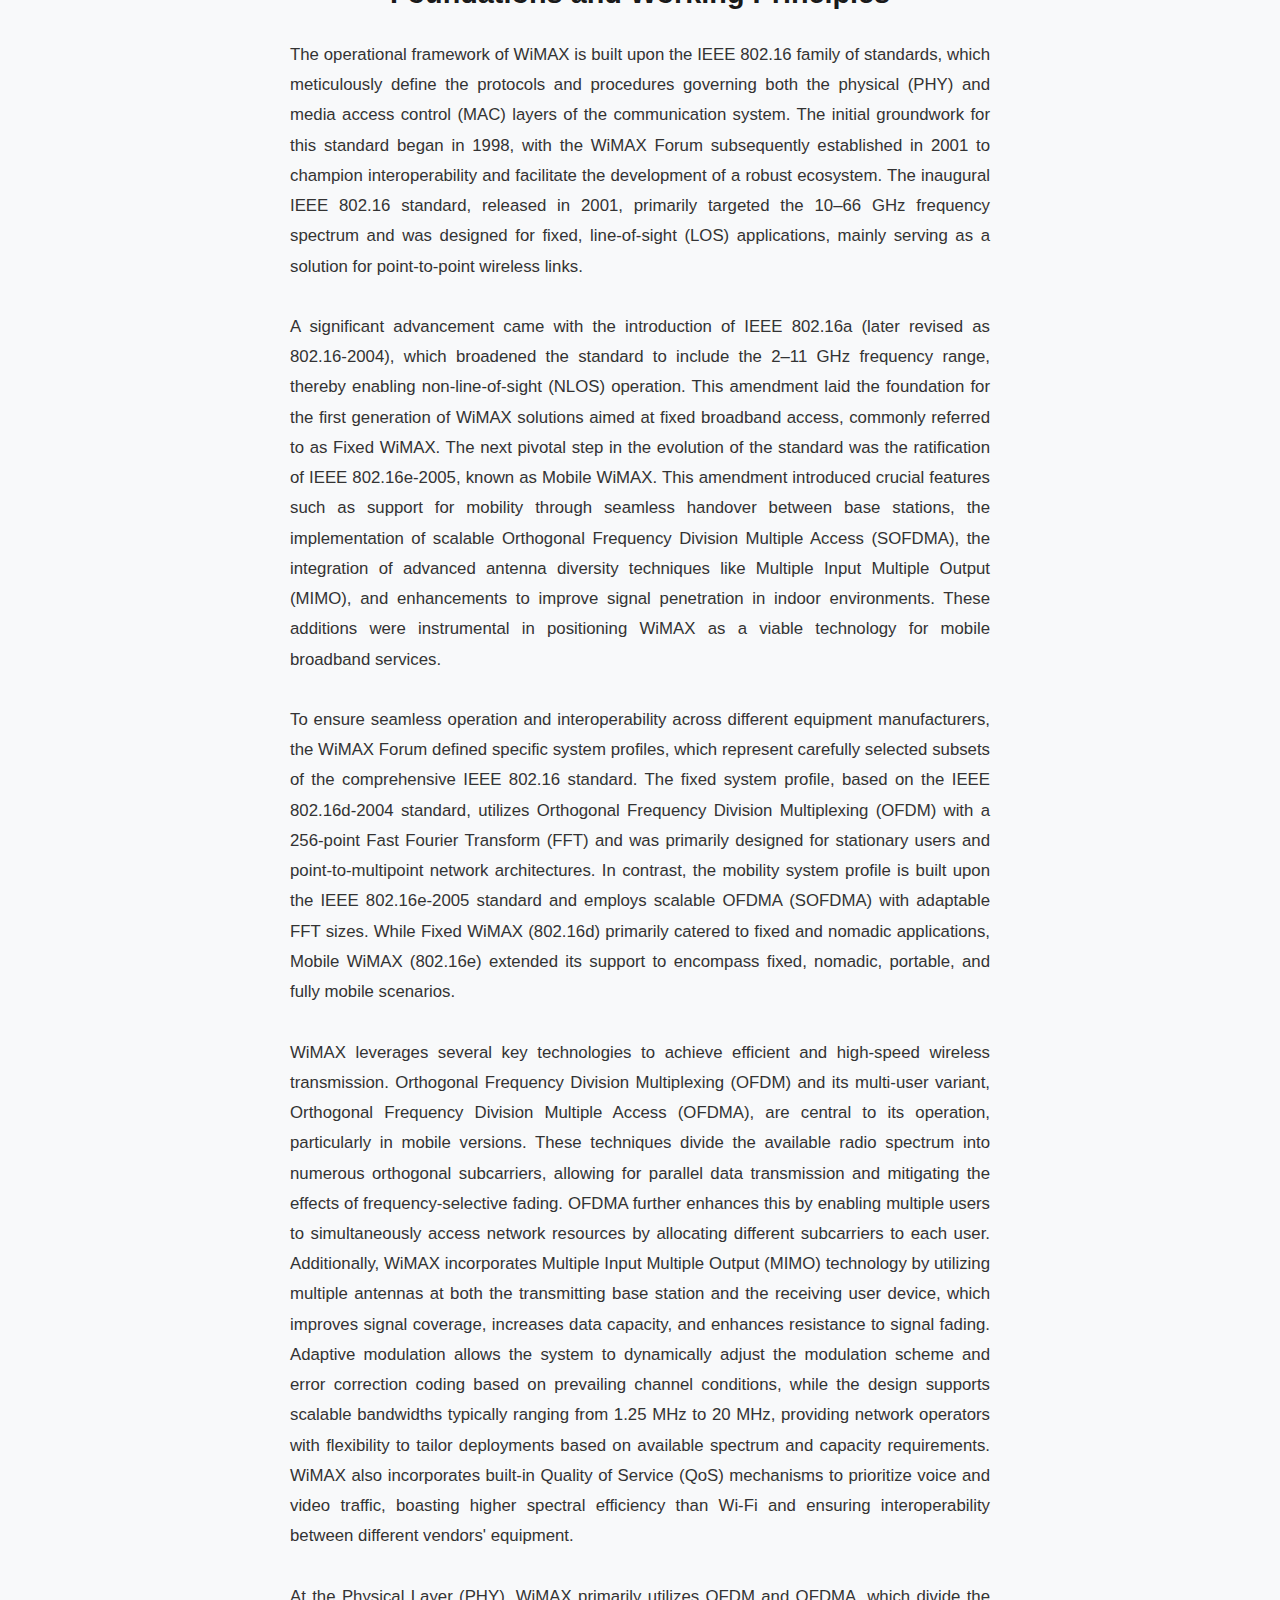
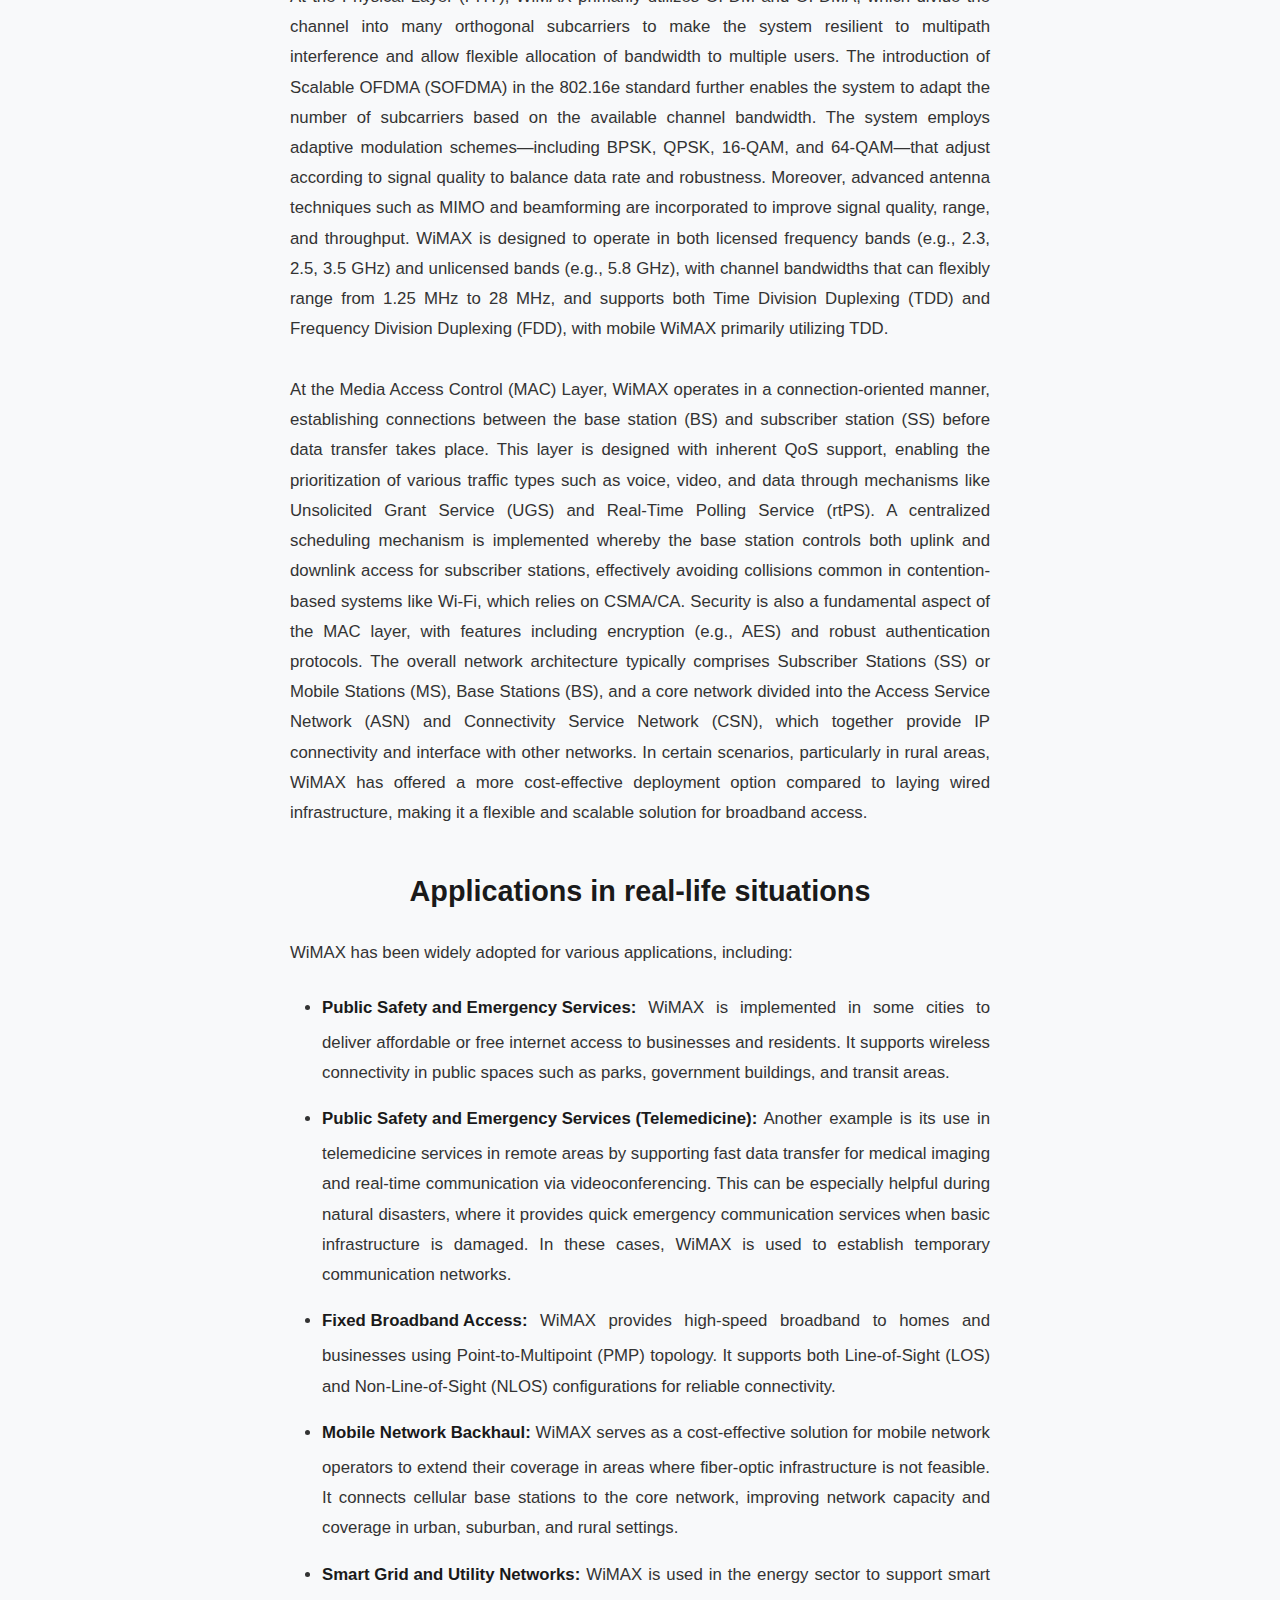
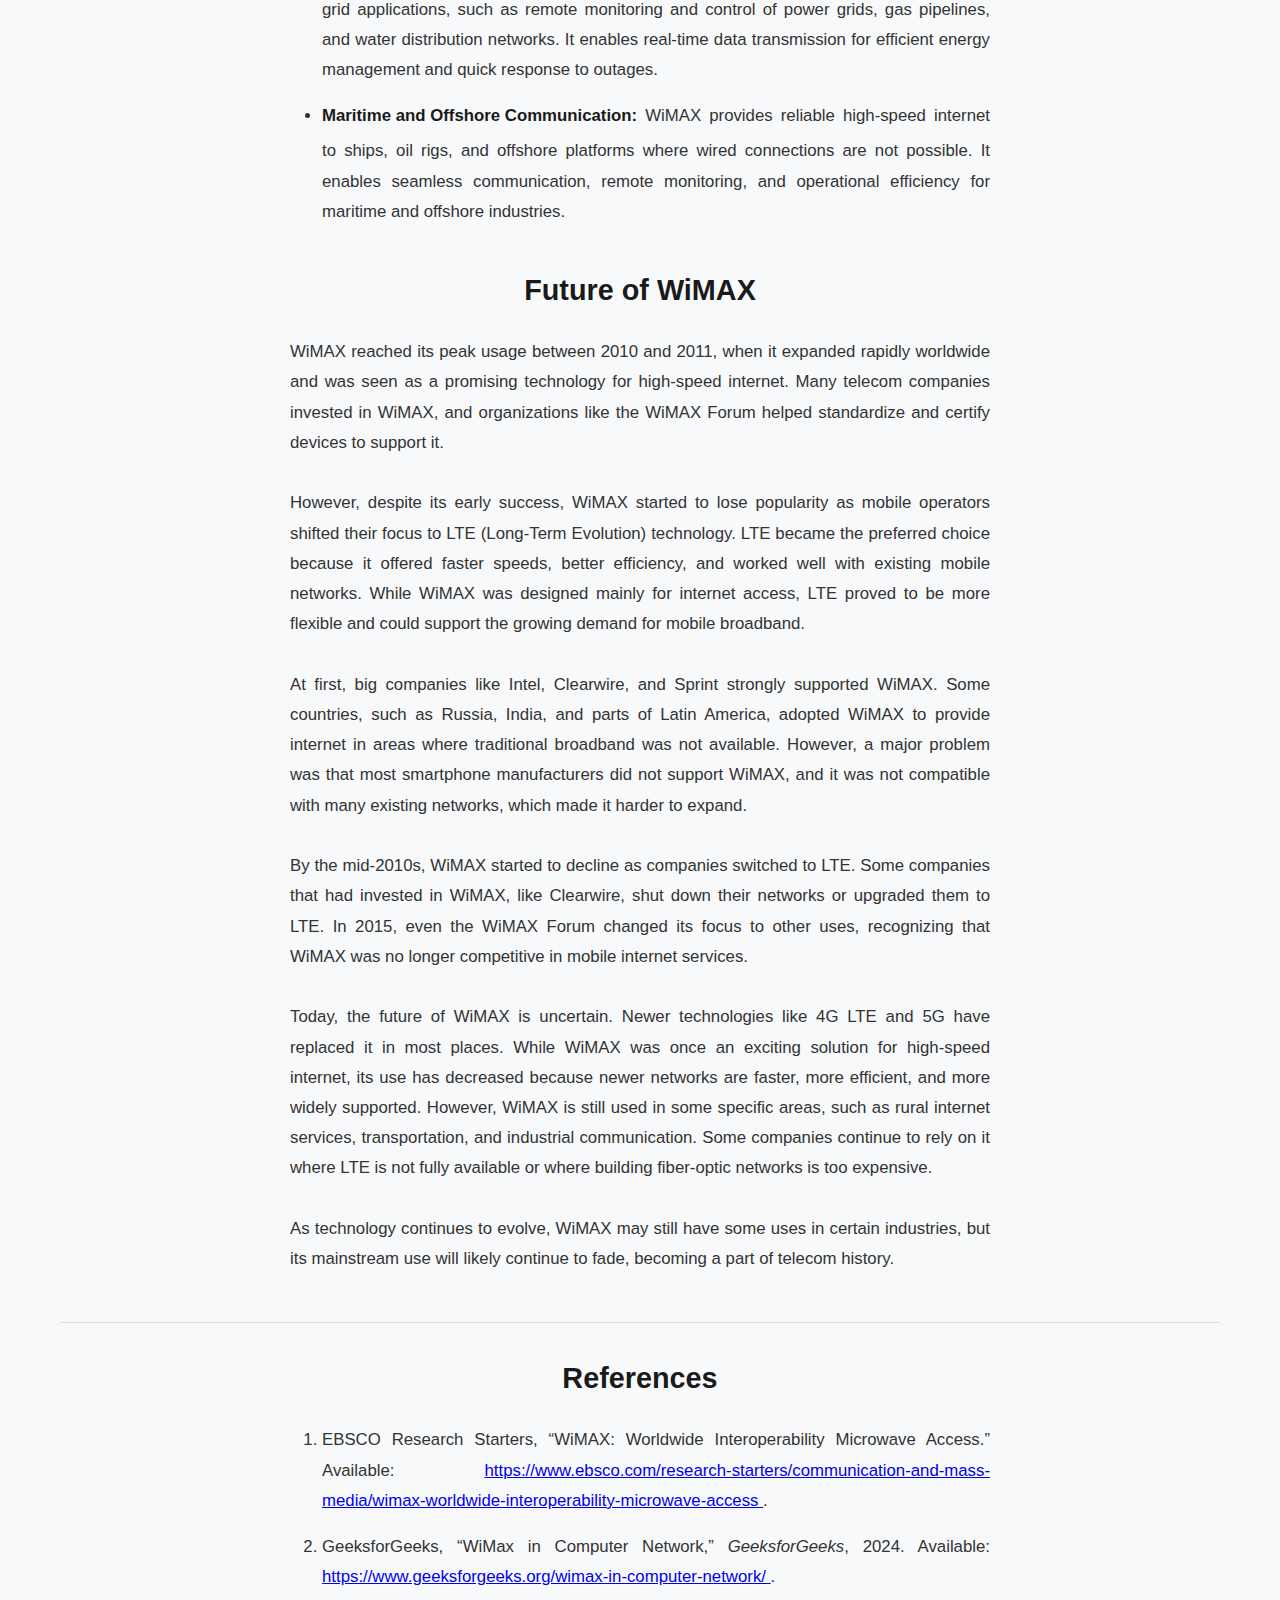
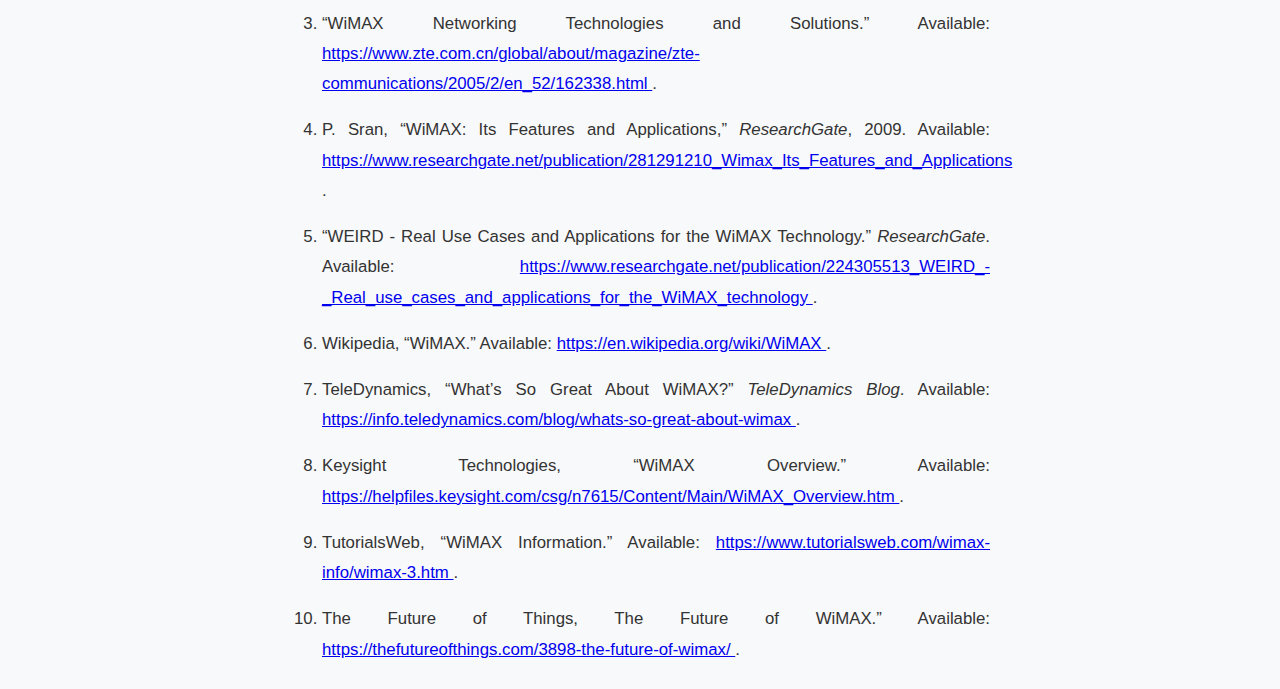
==== commit f0e3e386: "Add detailed applications of WiMAX and update its historical context in index.html" ====
--- a/index.html
+++ b/index.html
@@ -71,13 +71,34 @@
     <li>
         <strong>Fixed Broadband Access:</strong> WiMAX provides high-speed broadband to homes and businesses using Point-to-Multipoint (PMP) topology. It supports both Line-of-Sight (LOS) and Non-Line-of-Sight (NLOS) configurations for reliable connectivity.
     </li>
+    <li>
+        <strong>Mobile Network Backhaul:</strong> WiMAX serves as a cost-effective solution for mobile network operators to extend their coverage in areas where fiber-optic infrastructure is not feasible. It connects cellular base stations to the core network, improving network capacity and coverage in urban, suburban, and rural settings.
+    </li>
+    <li>
+        <strong>Smart Grid and Utility Networks:</strong> WiMAX is used in the energy sector to support smart grid applications, such as remote monitoring and control of power grids, gas pipelines, and water distribution networks. It enables real-time data transmission for efficient energy management and quick response to outages.
+    </li>
+    <li>
+        <strong>Maritime and Offshore Communication:</strong> WiMAX provides reliable high-speed internet to ships, oil rigs, and offshore platforms where wired connections are not possible. It enables seamless communication, remote monitoring, and operational efficiency for maritime and offshore industries.
+    </li>
     </ul>
     <h2>Future of WiMAX</h2>
     <p> 
-        The peak usage of WiMAX occurred between 2010 and 2011, marked by rapid global expansion and significant coverage claims. However, WiMAX's decline began as telecom operators shifted focus to Long-Term Evolution (LTE) technology. LTE gained dominance due to broader industry support, faster deployment, and integration with evolving 4G standards, which overshadowed WiMAX's niche success. By the mid-2010s, WiMAX's role diminished as LTE became the global standard for high-speed mobile broadband, relegating WiMAX to legacy systems in specific regions.
+        WiMAX reached its peak usage between 2010 and 2011, when it expanded rapidly worldwide and was seen as a promising technology for high-speed internet. Many telecom companies invested in WiMAX, and organizations like the WiMAX Forum helped standardize and certify devices to support it.
+        <br>
+        <br>
+        However, despite its early success, WiMAX started to lose popularity as mobile operators shifted their focus to LTE (Long-Term Evolution) technology. LTE became the preferred choice because it offered faster speeds, better efficiency, and worked well with existing mobile networks. While WiMAX was designed mainly for internet access, LTE proved to be more flexible and could support the growing demand for mobile broadband.
+        <br>
+        <br>
+        At first, big companies like Intel, Clearwire, and Sprint strongly supported WiMAX. Some countries, such as Russia, India, and parts of Latin America, adopted WiMAX to provide internet in areas where traditional broadband was not available. However, a major problem was that most smartphone manufacturers did not support WiMAX, and it was not compatible with many existing networks, which made it harder to expand.
+        <br>
         <br>    
+        By the mid-2010s, WiMAX started to decline as companies switched to LTE. Some companies that had invested in WiMAX, like Clearwire, shut down their networks or upgraded them to LTE. In 2015, even the WiMAX Forum changed its focus to other uses, recognizing that WiMAX was no longer competitive in mobile internet services.
         <br>
-        The future of WiMAX is uncertain as newer wireless technologies, such as 4G LTE and 5G, have largely replaced it in many markets. While WiMAX was once a promising solution for high-speed broadband access, its adoption has declined due to limited device support and competition from more efficient networks. However, it still finds niche applications in certain industries, such as rural broadband, transportation, and industrial communications. As technology evolves, WiMAX may continue to play a role in specialized sectors, but its mainstream use is expected to diminish over time.
+        <br>
+        Today, the future of WiMAX is uncertain. Newer technologies like 4G LTE and 5G have replaced it in most places. While WiMAX was once an exciting solution for high-speed internet, its use has decreased because newer networks are faster, more efficient, and more widely supported. However, WiMAX is still used in some specific areas, such as rural internet services, transportation, and industrial communication. Some companies continue to rely on it where LTE is not fully available or where building fiber-optic networks is too expensive.
+        <br>
+        <br>
+        As technology continues to evolve, WiMAX may still have some uses in certain industries, but its mainstream use will likely continue to fade, becoming a part of telecom history.
     </p>
     <h2>References</h2>
     <ol>
@@ -126,6 +147,11 @@
                 https://www.tutorialsweb.com/wimax-info/wimax-3.htm
             </a>.
         </li>
+        <li>The Future of Things, The Future of WiMAX.” Available: 
+            <a href="https://thefutureofthings.com/3898-the-future-of-wimax/" target="_blank">
+                https://thefutureofthings.com/3898-the-future-of-wimax/
+            </a>.
+        </li>
     </ol>
 </body>
 </html>